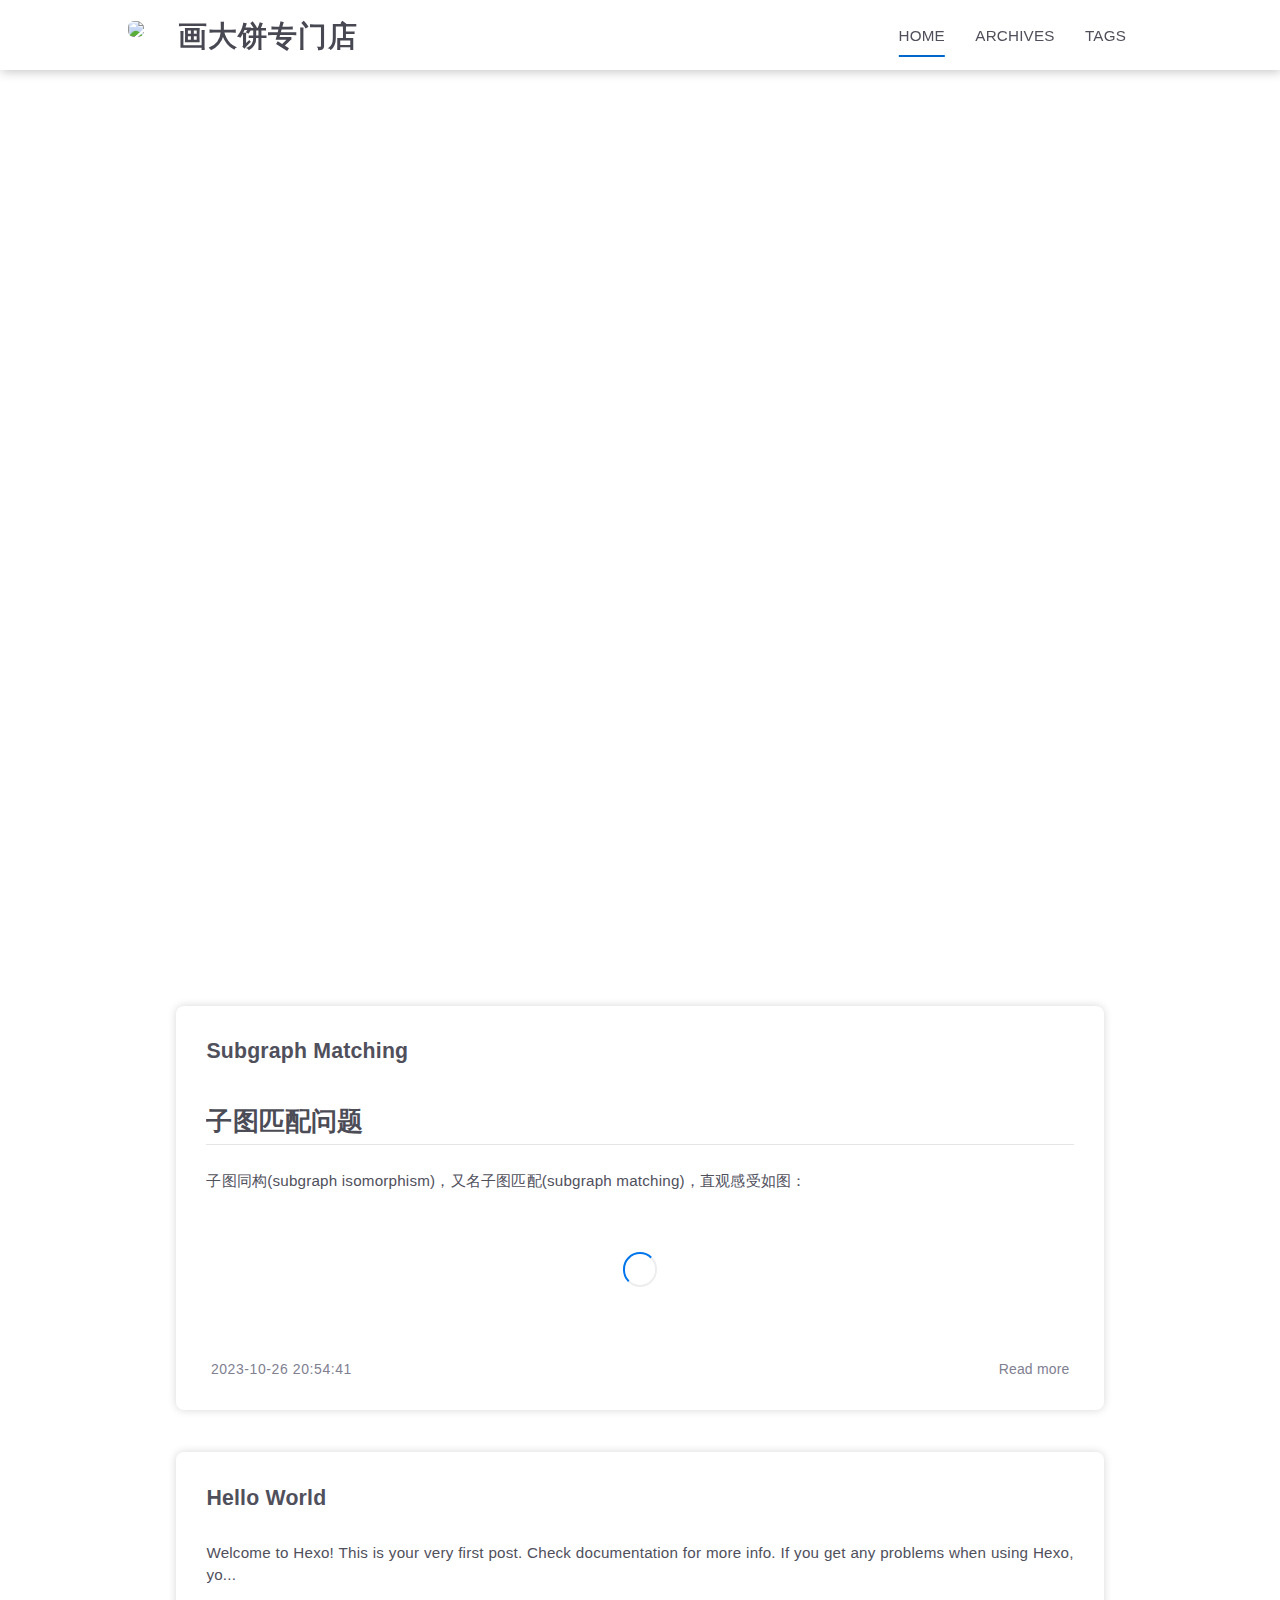
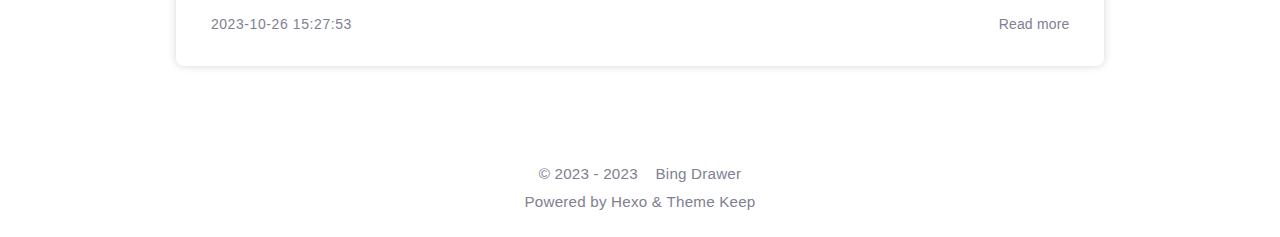
==== index.html @ f464ee5c "Site updated: 2023-10-26 20:54:47" ====
<!DOCTYPE html>
<html lang="en">
<head>
    <meta charset="utf-8">
    <meta name="viewport" content="width=device-width, initial-scale=1, maximum-scale=1">
    <meta name="keywords" content="Hexo Theme Keep">
    <meta name="description" content="Hexo Theme Keep">
    <meta name="author" content="Bing Drawer">
    
    <title>
        
        画大饼专门店
    </title>
    
<link rel="stylesheet" href="/css/style.css">

    
        <link rel="shortcut icon" href="/images/logo.svg">
    
    
<link rel="stylesheet" href="/font/css/fontawesome.min.css">

    
<link rel="stylesheet" href="/font/css/regular.min.css">

    
<link rel="stylesheet" href="/font/css/solid.min.css">

    
<link rel="stylesheet" href="/font/css/brands.min.css">

    
    <script class="keep-theme-configurations">
    const KEEP = window.KEEP || {}
    KEEP.hexo_config = {"hostname":"example.com","root":"/","language":"en","path":"search.json"}
    KEEP.theme_config = {"toc":{"enable":true,"number":true,"expand_all":true,"init_open":false,"layout":"right"},"style":{"primary_color":"#0066cc","logo":"/images/logo.svg","favicon":"/images/logo.svg","avatar":"/images/avatar.svg","first_screen":{"enable":true,"background_img":"/images/bg.svg","description":"小舟从此逝 || 江海寄余生","hitokoto":false},"scroll":{"progress_bar":false,"percent":false}},"local_search":{"enable":true,"preload":true},"code_block":{"tools":{"enable":true,"style":"default"},"highlight_theme":"default"},"pjax":{"enable":true},"lazyload":{"enable":true},"comment":{"enable":false,"use":"valine","valine":{"appid":null,"appkey":null,"server_urls":null,"placeholder":null},"gitalk":{"github_id":null,"github_admins":null,"repository":null,"client_id":null,"client_secret":null,"proxy":null},"twikoo":{"env_id":null,"region":null,"version":"1.6.21"},"waline":{"server_url":null,"reaction":false,"version":2},"giscus":{"repo":null,"repo_id":null,"category":"Announcements","category_id":null,"reactions_enabled":false}},"post":{"author_label":{"enable":true,"auto":true,"custom_label_list":["Trainee","Engineer","Architect"]},"word_count":{"wordcount":true,"min2read":true},"datetime_format":"YYYY-MM-DD HH:mm:ss","copyright_info":true,"share":true,"reward":{"enable":false,"img_link":null,"text":null}},"website_count":{"busuanzi_count":{"enable":true,"site_uv":true,"site_pv":true,"page_pv":true}},"version":"3.8.6"}
    KEEP.language_ago = {"second":"%s seconds ago","minute":"%s minutes ago","hour":"%s hours ago","day":"%s days ago","week":"%s weeks ago","month":"%s months ago","year":"%s years ago"}
    KEEP.language_code_block = {"copy":"Copy code","copied":"Copied","fold":"Fold code block","folded":"Folded"}
    KEEP.language_copy_copyright = {"copy":"Copy copyright info","copied":"Copied","title":"Original article title","author":"Original article author","link":"Original article link"}
  </script>
<meta name="generator" content="Hexo 6.3.0"></head>


<body>
<div class="progress-bar-container">
    

    
        <span class="pjax-progress-bar"></span>
        <i class="pjax-progress-icon fas fa-circle-notch fa-spin"></i>
    
</div>


<main class="page-container border-box">

    <!-- home first screen  -->
    
        
<div class="first-screen-container border-box flex-center fade-in-down-animation">
    <div class="first-screen-content border-box">
        <div class="top-placeholder border-box"></div>

        <div class="middle-placeholder border-box">
            
                <div class="description border-box">
                    
                        
                            
                                <div class="desc-item border-box"><span class="desc">小舟从此逝</span><span class="cursor">｜</span></div>
                            
                        
                            
                                <div class="desc-item border-box"><span class="desc">江海寄余生</span><span class="cursor">｜</span></div>
                            
                        
                    
                </div>
            

            
        </div>

        <div class="bottom-placeholder border-box">
            
        </div>
    </div>
</div>

    

    <!-- page content -->
    <div class="page-main-content border-box is-home">
        <div class="page-main-content-top">
            
<header class="header-wrapper transparent-1">

    <div class="border-box header-content has-first-screen">
        <div class="left border-box">
            
                <a class="logo-image border-box" href="/">
                    <img src="/images/logo.svg">
                </a>
            
            <a class="site-name border-box" href="/">
               画大饼专门店
            </a>
        </div>

        <div class="right border-box">
            <div class="pc">
                <ul class="menu-list">
                    
                        <li class="menu-item">
                            <a class="active"
                               href="/"
                            >
                                HOME
                            </a>
                        </li>
                    
                        <li class="menu-item">
                            <a class=""
                               href="/archives"
                            >
                                ARCHIVES
                            </a>
                        </li>
                    
                        <li class="menu-item">
                            <a class=""
                               href="/tags"
                            >
                                TAGS
                            </a>
                        </li>
                    
                    
                        <li class="menu-item search search-popup-trigger">
                            <i class="fas fa-search"></i>
                        </li>
                    
                </ul>
            </div>
            <div class="mobile">
                
                    <div class="icon-item search search-popup-trigger"><i class="fas fa-search"></i></div>
                
                <div class="icon-item menu-bar">
                    <div class="menu-bar-middle"></div>
                </div>
            </div>
        </div>
    </div>

    <div class="header-drawer">
        <ul class="drawer-menu-list">
            
                <li class="drawer-menu-item flex-center">
                    <a class="active"
                       href="/">HOME</a>
                </li>
            
                <li class="drawer-menu-item flex-center">
                    <a class=""
                       href="/archives">ARCHIVES</a>
                </li>
            
                <li class="drawer-menu-item flex-center">
                    <a class=""
                       href="/tags">TAGS</a>
                </li>
            
        </ul>
    </div>

    <div class="window-mask"></div>

</header>


        </div>

        <div class="page-main-content-middle border-box">

            <div class="main-content border-box">

                

                    <div class="home-content-container fade-in-down-animation">
    <ul class="home-article-list border-box">
        
            <li class="home-article-item">

                

                <div class="home-article-item-bottom border-box">
                    
                    <h3 class="home-article-title border-box">
                        <a href="/2023/10/26/Subgraph-Matching/">
                            Subgraph Matching
                        </a>
                    </h3>

                    <div class="home-article-content keep-markdown-body">
                        
                            <h2 id="子图匹配问题"><a href="#子图匹配问题" class="headerlink" title="子图匹配问题"></a>子图匹配问题</h2><p>子图同构(subgraph isomorphism)，又名子图匹配(subgraph matching)，直观感受如图：</p>
<p><img  
                     lazyload
                     alt="image"
                     data-src="https://cdn.statically.io/gh/Evelynn1014/picx-images-hosting@master/isSubgraph.723f5uez4680.webp"
                      alt="子图匹配的图片"
                ></p>
                        
                    </div>

                    

<div class="article-meta-info-container border-box home">
    <div class="article-meta-info border-box">
        
            <span class="meta-info-item border-box">
                <i class="icon fas fa-history"></i>&nbsp;<span class="home-article-history" data-updated="Thu Oct 26 2023 20:54:41 GMT+0800">2023-10-26 20:54:41</span>
            </span>
        


        

        

        

        
        
        
        
    </div>

    
        <a class="home-read-more" href="/2023/10/26/Subgraph-Matching/">Read more&nbsp;<i class="icon fas fa-angles-right"></i></a>
    
</div>

                </div>
            </li>
        
            <li class="home-article-item">

                

                <div class="home-article-item-bottom border-box">
                    
                    <h3 class="home-article-title border-box">
                        <a href="/2023/10/26/hello-world/">
                            Hello World
                        </a>
                    </h3>

                    <div class="home-article-content keep-markdown-body">
                        
                            Welcome to Hexo! This is your very first post. Check documentation for more info. If you get any problems when using Hexo, yo...
                        
                    </div>

                    

<div class="article-meta-info-container border-box home">
    <div class="article-meta-info border-box">
        
            <span class="meta-info-item border-box">
                <i class="icon fas fa-history"></i>&nbsp;<span class="home-article-history" data-updated="Thu Oct 26 2023 15:27:53 GMT+0800">2023-10-26 15:27:53</span>
            </span>
        


        

        

        

        
        
        
        
    </div>

    
        <a class="home-read-more" href="/2023/10/26/hello-world/">Read more&nbsp;<i class="icon fas fa-angles-right"></i></a>
    
</div>

                </div>
            </li>
        
    </ul>
    



</div>


                
            </div>

        </div>

        <div class="page-main-content-bottom border-box">
            
<footer class="footer border-box">
    <div class="border-box website-info-box default">
        
            <div class="copyright-info info-item default">
                &copy;&nbsp;<span>2023</span>&nbsp;-&nbsp;2023
                
                    &nbsp;<i class="fas fa-heart icon-animate"></i>&nbsp;&nbsp;<a href="/">Bing Drawer</a>
                
            </div>

            <div class="theme-info info-item default">
                Powered by&nbsp;<a target="_blank" href="https://hexo.io">Hexo</a>&nbsp;&&nbsp;Theme&nbsp;<a class="keep-version" target="_blank" href="https://github.com/XPoet/hexo-theme-keep">Keep</a>
            </div>

            

            
        

        <div class="count-item info-item default">
            

            
                <span class="count-box border-box uv">
                    <span class="item-type border-box">Unique Visitor</span>
                    <span class="item-value border-box uv" id="busuanzi_value_site_uv"></span>
                </span>
            

            
                <span class="count-box border-box pv">
                    <span class="item-type border-box">Page View</span>
                    <span class="item-value border-box pv" id="busuanzi_value_site_pv"></span>
                </span>
            
        </div>
    </div>
</footer>

        </div>
    </div>

    <!-- post tools -->
    

    <!-- side tools -->
    <div class="side-tools">
        <div class="side-tools-container border-box side-tools-show-handle">
    <ul class="side-tools-list side-tools-show-handle border-box">
        <li class="tools-item tool-font-adjust-plus flex-center">
            <i class="fas fa-search-plus"></i>
        </li>

        <li class="tools-item tool-font-adjust-minus flex-center">
            <i class="fas fa-search-minus"></i>
        </li>

        <li class="tools-item tool-dark-light-toggle flex-center">
            <i class="fas fa-moon"></i>
        </li>

        <!-- rss -->
        

        <li class="tools-item tool-scroll-to-bottom flex-center">
            <i class="fas fa-arrow-down"></i>
        </li>
    </ul>

    <ul class="exposed-tools-list border-box">
        

        

        <li class="tools-item tool-toggle-show flex-center">
            <i class="fas fa-cog fa-spin"></i>
        </li>

        <li class="tools-item tool-scroll-to-top flex-center show-arrow">
            <i class="arrow fas fa-arrow-up"></i>
            <span class="percent"></span>
        </li>
    </ul>
</div>

    </div>

    <!-- image mask -->
    <div class="zoom-in-image-mask">
    <img class="zoom-in-image">
</div>


    <!-- local search -->
    
        <div class="search-pop-overlay">
    <div class="popup search-popup">
        <div class="search-header">
          <span class="search-input-field-pre">
            <i class="fas fa-keyboard"></i>
          </span>
            <div class="search-input-container">
                <input autocomplete="off"
                       autocorrect="off"
                       autocapitalize="off"
                       placeholder="Search..."
                       spellcheck="false"
                       type="search"
                       class="search-input"
                >
            </div>
            <span class="close-popup-btn">
                <i class="fas fa-times"></i>
            </span>
        </div>
        <div id="search-result">
            <div id="no-result">
                <i class="fas fa-spinner fa-pulse fa-5x fa-fw"></i>
            </div>
        </div>
    </div>
</div>

    

    <!-- tablet toc -->
    
</main>




<!-- common -->

<script src="/js/utils.js"></script>

<script src="/js/header-shrink.js"></script>

<script src="/js/back2top.js"></script>

<script src="/js/dark-light-toggle.js"></script>

<script src="/js/main.js"></script>

<script src="/js/libs/anime.min.js"></script>


<!-- local-search -->

    
<script src="/js/local-search.js"></script>



<!-- code-block -->

    
<script src="/js/code-block.js"></script>



<!-- lazyload -->

    
<script src="/js/lazyload.js"></script>



<div class="pjax">
    

    <!-- category-page -->
    

    <!-- links-page -->
    
</div>

<!-- mermaid -->


<!-- pjax -->

    
<script src="/js/libs/pjax.min.js"></script>

<script>
    window.addEventListener('DOMContentLoaded', () => {
        window.pjax = new Pjax({
            selectors: [
                'head title',
                '.page-container',
                '.pjax'
            ],
            history: true,
            debug: false,
            cacheBust: false,
            timeout: 0,
            analytics: false,
            currentUrlFullReload: false,
            scrollRestoration: false,
        });

        document.addEventListener('pjax:send', () => {
            KEEP.utils.pjaxProgressBarStart()
        });

        document.addEventListener('pjax:complete', () => {
            KEEP.utils.pjaxProgressBarEnd()
            window.pjax.executeScripts(document.querySelectorAll('script[data-pjax], .pjax script'))
            KEEP.initExecute()
        });
    });
</script>




</body>
</html>
---- css/style.css ----
:root {
  --base-font-size: 15.2px;
  --base-line-height: 22px;
  --base-font-weight: 400;
  --base-font-family: Optima-Regular, Optima, PingFang SC, Microsoft YaHei, sans-serif;
  --page-content-width: 80%;
  --page-content-width-tablet: 88%;
  --page-content-width-mobile: 90%;
  --page-content-max-width: 928px;
  --page-content-max-width-2: calc(var(--page-content-max-width) * 1.2);
  --components-spacing: 36px;
  --box-border-radius: 8px;
  --header-height: 70px;
  --header-shrink-height: calc(var(--header-height) * 0.72);
  --header-backdrop-filter-blur: 4px;
  --header-scroll-progress-bar-height: 2PX;
  --first-screen-font-size: 2rem;
  --first-screen-icon-size: 1.8rem;
  --first-screen-font-color-light: #50505c;
  --first-screen-font-color-dark: #adbac5;
  --home-post-hover-scale: 1;
  --post-author-avatar: block;
  --post-create-datetime: flex;
  --post-update-datetime: flex;
  --post-img-align: 0 auto 0 0;
}
.fade-in-down-animation {
  animation-name: fade-in-down;
  animation-duration: 1s;
  animation-fill-mode: both;
}
.title-hover-animation {
  position: relative;
  display: inline-block;
  color: var(--text-color-2);
  line-height: 1.3;
  vertical-align: top;
  border-bottom: none;
}
.title-hover-animation::before {
  position: absolute;
  bottom: -4px;
  left: 0;
  width: 100%;
  height: 2px;
  background-color: var(--text-color-2);
  transform: scaleX(0);
  visibility: hidden;
  content: "";
  transition-delay: 0s, 0s, 0s, 0s, 0s, 0s;
  transition-timing-function: ease, ease, ease, ease, ease-in-out, ease-in-out;
  transition-duration: 0.2s, 0.2s, 0.2s, 0.2s, 0.2s, 0.2s;
  transition-property: color, background, box-shadow, border-color, visibility, transform;
}
.title-hover-animation:hover::before {
  transform: scaleX(1);
  visibility: visible;
}
@-moz-keyframes fade-in-down {
  0% {
    transform: translateY(-50px);
    opacity: 0;
  }
  100% {
    transform: translateY(0);
    opacity: 1;
  }
}
@-webkit-keyframes fade-in-down {
  0% {
    transform: translateY(-50px);
    opacity: 0;
  }
  100% {
    transform: translateY(0);
    opacity: 1;
  }
}
@-o-keyframes fade-in-down {
  0% {
    transform: translateY(-50px);
    opacity: 0;
  }
  100% {
    transform: translateY(0);
    opacity: 1;
  }
}
@keyframes fade-in-down {
  0% {
    transform: translateY(-50px);
    opacity: 0;
  }
  100% {
    transform: translateY(0);
    opacity: 1;
  }
}
@-moz-keyframes heartbeat-animate {
  0%, 100% {
    transform: scale(1);
  }
  10%, 30% {
    transform: scale(0.88);
  }
  20%, 40%, 60%, 80% {
    transform: scale(1.08);
  }
  50%, 70% {
    transform: scale(1.08);
  }
}
@-webkit-keyframes heartbeat-animate {
  0%, 100% {
    transform: scale(1);
  }
  10%, 30% {
    transform: scale(0.88);
  }
  20%, 40%, 60%, 80% {
    transform: scale(1.08);
  }
  50%, 70% {
    transform: scale(1.08);
  }
}
@-o-keyframes heartbeat-animate {
  0%, 100% {
    transform: scale(1);
  }
  10%, 30% {
    transform: scale(0.88);
  }
  20%, 40%, 60%, 80% {
    transform: scale(1.08);
  }
  50%, 70% {
    transform: scale(1.08);
  }
}
@keyframes heartbeat-animate {
  0%, 100% {
    transform: scale(1);
  }
  10%, 30% {
    transform: scale(0.88);
  }
  20%, 40%, 60%, 80% {
    transform: scale(1.08);
  }
  50%, 70% {
    transform: scale(1.08);
  }
}
@-moz-keyframes img-loading-animation {
  to {
    transform: rotate(1turn);
  }
}
@-webkit-keyframes img-loading-animation {
  to {
    transform: rotate(1turn);
  }
}
@-o-keyframes img-loading-animation {
  to {
    transform: rotate(1turn);
  }
}
@keyframes img-loading-animation {
  to {
    transform: rotate(1turn);
  }
}
@-moz-keyframes blink-caret {
  from, to {
    opacity: 0;
  }
  50% {
    opacity: 1;
  }
}
@-webkit-keyframes blink-caret {
  from, to {
    opacity: 0;
  }
  50% {
    opacity: 1;
  }
}
@-o-keyframes blink-caret {
  from, to {
    opacity: 0;
  }
  50% {
    opacity: 1;
  }
}
@keyframes blink-caret {
  from, to {
    opacity: 0;
  }
  50% {
    opacity: 1;
  }
}
:root {
  --primary-color: #06c;
  --primary-color-light-1: #0075eb;
  --primary-color-light-2: #0a85ff;
  --primary-color-dark-1: #005cb8;
  --primary-color-dark-2: #0052a3;
  --background-color-1: #fff;
  --background-color-1-transparent: rgba(255,255,255,0.6);
  --background-color-2: #f7f7f7;
  --background-color-3: #f0f0f0;
  --content-background-color: #fff;
  --text-color-1: #484853;
  --text-color-2: #4c4c57;
  --text-color-3: #50505c;
  --text-color-4: #808091;
  --text-color-5: #b7b7c0;
  --text-color-6: #ededef;
  --toc-text-color: #6f6f80;
  --badge-color: #f0f0f0;
  --badge-background-color: #9393a1;
  --border-color: #b3b3b3;
  --selection-color: #0075eb;
  --shadow-color: rgba(0,0,0,0.16);
  --shadow-hover-color: rgba(0,0,0,0.22);
  --scrollbar-color: #60606e;
  --scrollbar-background-color: #e6e6e6;
  --toc-scrollbar-color: rgba(80,80,92,0.1);
  --copyright-icon-bg-color: rgba(80,80,92,0.12);
  --avatar-background-color: #005cb8;
  --header-transparent-background-1: rgba(255,255,255,0.28);
  --header-transparent-background-2: rgba(255,255,255,0.4);
  --pjax-progress-bar-color: linear-gradient(45deg, #f10006, #ef5b00, #e59c01, #19ca05, #00cab5, #0264c8, #c303c3);
  --post-h-bottom-border-color: rgba(80,80,92,0.15);
  --article-aging-tips-color: $article-aging-tips-color;
  --article-aging-tips-background-color: $article-aging-tips-background-color;
  --article-aging-tips-border-color: $article-aging-tips-border-color;
  --keep-info-color: rgba(117,117,122,0.8);
  --keep-info-background-color: rgba(117,117,122,0.1);
  --keep-info-border-color: rgba(117,117,122,0.6);
  --keep-primary-color: #0458ab;
  --keep-primary-background-color: rgba(4,88,171,0.1);
  --keep-primary-border-color: rgba(4,88,171,0.6);
  --keep-warning-color: #b78d0f;
  --keep-warning-background-color: rgba(183,141,15,0.1);
  --keep-warning-border-color: rgba(183,141,15,0.6);
  --keep-success-color: #10b981;
  --keep-success-background-color: rgba(16,185,129,0.1);
  --keep-success-border-color: rgba(16,185,129,0.6);
  --keep-danger-color: #f43f5e;
  --keep-danger-background-color: rgba(244,63,94,0.1);
  --keep-danger-border-color: rgba(244,63,94,0.6);
}
@media (prefers-color-scheme: light) {
  :root {
    --primary-color: #06c;
    --primary-color-light-1: #0075eb;
    --primary-color-light-2: #0a85ff;
    --primary-color-dark-1: #005cb8;
    --primary-color-dark-2: #0052a3;
    --background-color-1: #fff;
    --background-color-1-transparent: rgba(255,255,255,0.6);
    --background-color-2: #f7f7f7;
    --background-color-3: #f0f0f0;
    --content-background-color: #fff;
    --text-color-1: #484853;
    --text-color-2: #4c4c57;
    --text-color-3: #50505c;
    --text-color-4: #808091;
    --text-color-5: #b7b7c0;
    --text-color-6: #ededef;
    --toc-text-color: #6f6f80;
    --badge-color: #f0f0f0;
    --badge-background-color: #9393a1;
    --border-color: #b3b3b3;
    --selection-color: #0075eb;
    --shadow-color: rgba(0,0,0,0.16);
    --shadow-hover-color: rgba(0,0,0,0.22);
    --scrollbar-color: #60606e;
    --scrollbar-background-color: #e6e6e6;
    --toc-scrollbar-color: rgba(80,80,92,0.1);
    --copyright-icon-bg-color: rgba(80,80,92,0.12);
    --avatar-background-color: #005cb8;
    --header-transparent-background-1: rgba(255,255,255,0.28);
    --header-transparent-background-2: rgba(255,255,255,0.4);
    --pjax-progress-bar-color: linear-gradient(45deg, #f10006, #ef5b00, #e59c01, #19ca05, #00cab5, #0264c8, #c303c3);
    --post-h-bottom-border-color: rgba(80,80,92,0.15);
    --article-aging-tips-color: $article-aging-tips-color;
    --article-aging-tips-background-color: $article-aging-tips-background-color;
    --article-aging-tips-border-color: $article-aging-tips-border-color;
    --keep-info-color: rgba(117,117,122,0.8);
    --keep-info-background-color: rgba(117,117,122,0.1);
    --keep-info-border-color: rgba(117,117,122,0.6);
    --keep-primary-color: #0458ab;
    --keep-primary-background-color: rgba(4,88,171,0.1);
    --keep-primary-border-color: rgba(4,88,171,0.6);
    --keep-warning-color: #b78d0f;
    --keep-warning-background-color: rgba(183,141,15,0.1);
    --keep-warning-border-color: rgba(183,141,15,0.6);
    --keep-success-color: #10b981;
    --keep-success-background-color: rgba(16,185,129,0.1);
    --keep-success-border-color: rgba(16,185,129,0.6);
    --keep-danger-color: #f43f5e;
    --keep-danger-background-color: rgba(244,63,94,0.1);
    --keep-danger-border-color: rgba(244,63,94,0.6);
  }
}
@media (prefers-color-scheme: dark) {
  :root {
    --primary-color: #06c;
    --primary-color-light-1: #0075eb;
    --primary-color-light-2: #0a85ff;
    --primary-color-dark-1: #005cb8;
    --primary-color-dark-2: #0052a3;
    --background-color-1: #22272e;
    --background-color-1-transparent: rgba(34,39,46,0.6);
    --background-color-2: #292f38;
    --background-color-3: #313842;
    --content-background-color: #21262d;
    --text-color-1: #b7c2cc;
    --text-color-2: #b2bec8;
    --text-color-3: #adbac5;
    --text-color-4: #6c8397;
    --text-color-5: #4d5e6c;
    --text-color-6: #2e3841;
    --toc-text-color: #8296a6;
    --badge-color: #343c47;
    --badge-background-color: #ced6dc;
    --border-color: #596678;
    --selection-color: #005ebc;
    --shadow-color: rgba(120,120,120,0.18);
    --shadow-hover-color: rgba(120,120,120,0.24);
    --scrollbar-color: #1f2329;
    --scrollbar-background-color: #47515f;
    --toc-scrollbar-color: rgba(173,186,197,0.1);
    --copyright-icon-bg-color: rgba(173,186,197,0.12);
    --avatar-background-color: #004a93;
    --header-transparent-background-1: rgba(34,39,46,0.28);
    --header-transparent-background-2: rgba(34,39,46,0.4);
    --pjax-progress-bar-color: linear-gradient(45deg, #ea404a, #ea722f, #e9a71f, #67e559, #18ecec, #1b85f1, #ee1dee);
    --post-h-bottom-border-color: rgba(173,186,197,0.15);
    --article-aging-tips-color: $dark-article-aging-tips-color;
    --article-aging-tips-background-color: $dark-article-aging-tips-background-color;
    --article-aging-tips-border-color: $dark-article-aging-tips-border-color;
    --keep-info-color: #9999a2;
    --keep-info-background-color: rgba(153,153,162,0.1);
    --keep-info-border-color: rgba(153,153,162,0.5);
    --keep-primary-color: #268bef;
    --keep-primary-background-color: rgba(38,139,239,0.1);
    --keep-primary-border-color: rgba(38,139,239,0.6);
    --keep-warning-color: #ecc34d;
    --keep-warning-background-color: rgba(236,195,77,0.1);
    --keep-warning-border-color: rgba(236,195,77,0.6);
    --keep-success-color: #10b981;
    --keep-success-background-color: rgba(16,185,129,0.1);
    --keep-success-border-color: rgba(16,185,129,0.6);
    --keep-danger-color: #f43f5e;
    --keep-danger-background-color: rgba(244,63,94,0.1);
    --keep-danger-border-color: rgba(244,63,94,0.6);
  }
}
.light-mode {
  --primary-color: #06c;
  --primary-color-light-1: #0075eb;
  --primary-color-light-2: #0a85ff;
  --primary-color-dark-1: #005cb8;
  --primary-color-dark-2: #0052a3;
  --background-color-1: #fff;
  --background-color-1-transparent: rgba(255,255,255,0.6);
  --background-color-2: #f7f7f7;
  --background-color-3: #f0f0f0;
  --content-background-color: #fff;
  --text-color-1: #484853;
  --text-color-2: #4c4c57;
  --text-color-3: #50505c;
  --text-color-4: #808091;
  --text-color-5: #b7b7c0;
  --text-color-6: #ededef;
  --toc-text-color: #6f6f80;
  --badge-color: #f0f0f0;
  --badge-background-color: #9393a1;
  --border-color: #b3b3b3;
  --selection-color: #0075eb;
  --shadow-color: rgba(0,0,0,0.16);
  --shadow-hover-color: rgba(0,0,0,0.22);
  --scrollbar-color: #60606e;
  --scrollbar-background-color: #e6e6e6;
  --toc-scrollbar-color: rgba(80,80,92,0.1);
  --copyright-icon-bg-color: rgba(80,80,92,0.12);
  --avatar-background-color: #005cb8;
  --header-transparent-background-1: rgba(255,255,255,0.28);
  --header-transparent-background-2: rgba(255,255,255,0.4);
  --pjax-progress-bar-color: linear-gradient(45deg, #f10006, #ef5b00, #e59c01, #19ca05, #00cab5, #0264c8, #c303c3);
  --post-h-bottom-border-color: rgba(80,80,92,0.15);
  --article-aging-tips-color: $article-aging-tips-color;
  --article-aging-tips-background-color: $article-aging-tips-background-color;
  --article-aging-tips-border-color: $article-aging-tips-border-color;
  --keep-info-color: rgba(117,117,122,0.8);
  --keep-info-background-color: rgba(117,117,122,0.1);
  --keep-info-border-color: rgba(117,117,122,0.6);
  --keep-primary-color: #0458ab;
  --keep-primary-background-color: rgba(4,88,171,0.1);
  --keep-primary-border-color: rgba(4,88,171,0.6);
  --keep-warning-color: #b78d0f;
  --keep-warning-background-color: rgba(183,141,15,0.1);
  --keep-warning-border-color: rgba(183,141,15,0.6);
  --keep-success-color: #10b981;
  --keep-success-background-color: rgba(16,185,129,0.1);
  --keep-success-border-color: rgba(16,185,129,0.6);
  --keep-danger-color: #f43f5e;
  --keep-danger-background-color: rgba(244,63,94,0.1);
  --keep-danger-border-color: rgba(244,63,94,0.6);
}
.dark-mode {
  --primary-color: #06c;
  --primary-color-light-1: #0075eb;
  --primary-color-light-2: #0a85ff;
  --primary-color-dark-1: #005cb8;
  --primary-color-dark-2: #0052a3;
  --background-color-1: #22272e;
  --background-color-1-transparent: rgba(34,39,46,0.6);
  --background-color-2: #292f38;
  --background-color-3: #313842;
  --content-background-color: #21262d;
  --text-color-1: #b7c2cc;
  --text-color-2: #b2bec8;
  --text-color-3: #adbac5;
  --text-color-4: #6c8397;
  --text-color-5: #4d5e6c;
  --text-color-6: #2e3841;
  --toc-text-color: #8296a6;
  --badge-color: #343c47;
  --badge-background-color: #ced6dc;
  --border-color: #596678;
  --selection-color: #005ebc;
  --shadow-color: rgba(120,120,120,0.18);
  --shadow-hover-color: rgba(120,120,120,0.24);
  --scrollbar-color: #1f2329;
  --scrollbar-background-color: #47515f;
  --toc-scrollbar-color: rgba(173,186,197,0.1);
  --copyright-icon-bg-color: rgba(173,186,197,0.12);
  --avatar-background-color: #004a93;
  --header-transparent-background-1: rgba(34,39,46,0.28);
  --header-transparent-background-2: rgba(34,39,46,0.4);
  --pjax-progress-bar-color: linear-gradient(45deg, #ea404a, #ea722f, #e9a71f, #67e559, #18ecec, #1b85f1, #ee1dee);
  --post-h-bottom-border-color: rgba(173,186,197,0.15);
  --article-aging-tips-color: $dark-article-aging-tips-color;
  --article-aging-tips-background-color: $dark-article-aging-tips-background-color;
  --article-aging-tips-border-color: $dark-article-aging-tips-border-color;
  --keep-info-color: #9999a2;
  --keep-info-background-color: rgba(153,153,162,0.1);
  --keep-info-border-color: rgba(153,153,162,0.5);
  --keep-primary-color: #268bef;
  --keep-primary-background-color: rgba(38,139,239,0.1);
  --keep-primary-border-color: rgba(38,139,239,0.6);
  --keep-warning-color: #ecc34d;
  --keep-warning-background-color: rgba(236,195,77,0.1);
  --keep-warning-border-color: rgba(236,195,77,0.6);
  --keep-success-color: #10b981;
  --keep-success-background-color: rgba(16,185,129,0.1);
  --keep-success-border-color: rgba(16,185,129,0.6);
  --keep-danger-color: #f43f5e;
  --keep-danger-background-color: rgba(244,63,94,0.1);
  --keep-danger-border-color: rgba(244,63,94,0.6);
}
* {
  transition-delay: 0s, 0s, 0s, 0s;
  transition-timing-function: ease, ease, ease, ease;
  transition-duration: 0.2s, 0.2s, 0.2s, 0.2s;
  transition-property: color, background, box-shadow, border-color;
}
*::-webkit-scrollbar {
  width: 0.4rem;
  height: 0.4rem;
  transition: all 0.2s ease;
}
*::-webkit-scrollbar-thumb {
  background: var(--scrollbar-color);
  border-radius: 0.1rem;
}
*::-webkit-scrollbar-track {
  background: var(--scrollbar-background-color);
}
html,
body {
  position: relative;
  width: 100%;
  height: 100%;
  margin: 0;
  padding: 0;
  color: var(--text-color-3);
  font-weight: var(--base-font-weight);
  font-size: var(--base-font-size);
  font-family: var(--base-font-family);
  line-height: var(--base-line-height);
  letter-spacing: 0.2px;
  background: var(--background-color-1);
}
html::-webkit-scrollbar,
body::-webkit-scrollbar {
  width: 0.6rem;
  height: 0.6rem;
}
@media (max-width: 800px) {
  html::-webkit-scrollbar,
  body::-webkit-scrollbar {
    width: 0.5rem;
    height: 0.5rem;
  }
}
@media (max-width: 500px) {
  html::-webkit-scrollbar,
  body::-webkit-scrollbar {
    width: 0.4rem;
    height: 0.4rem;
  }
}
@media (max-width: 800px) {
  html,
  body {
    font-size: calc(var(--base-font-size) * 0.95) !important;
    line-height: calc(var(--base-line-height) * 0.95) !important;
  }
}
@media (max-width: 500px) {
  html,
  body {
    font-size: calc(var(--base-font-size) * 0.9) !important;
    line-height: calc(var(--base-line-height) * 0.9) !important;
  }
}
::selection {
  color: #fff;
  background: var(--selection-color);
}
ul,
ol,
li {
  margin: 0;
  padding: 0;
  list-style: none;
}
a {
  color: var(--text-color-3);
  text-decoration: none;
}
a i,
a span {
  color: var(--text-color-3);
}
a:hover,
a:active {
  color: var(--primary-color);
  text-decoration: none !important;
}
a:hover i,
a:active i,
a:hover span,
a:active span {
  color: var(--primary-color);
}
.dark-mode img {
  filter: brightness(0.9);
}
.dark-mode img:hover {
  filter: brightness(1);
}
img[lazyload] {
  position: relative;
  box-sizing: border-box;
  width: 8rem;
  height: 8rem;
  box-shadow: none !important;
  cursor: not-allowed;
  pointer-events: none;
}
img[lazyload]::before {
  position: absolute;
  top: 0;
  left: 0;
  display: block;
  width: 100%;
  height: 100%;
  background: var(--background-color-1);
  content: '';
  transition-delay: 0s, 0s, 0s, 0s, 0s;
  transition-timing-function: ease, ease, ease, ease, ease;
  transition-duration: 0.2s, 0.2s, 0.2s, 0.2s, 0.2s;
  transition-property: color, background, box-shadow, border-color, background;
}
img[lazyload]::after {
  position: absolute;
  top: 0;
  right: 0;
  bottom: 0;
  left: 0;
  display: block;
  width: 2rem;
  height: 2rem;
  margin: auto;
  border: 2px solid var(--text-color-6);
  border-top-color: var(--selection-color);
  border-left-color: var(--selection-color);
  border-radius: 50%;
  animation: img-loading-animation 750ms infinite linear;
  content: '';
  transition-delay: 0s, 0s, 0s, 0s, 0s;
  transition-timing-function: ease, ease, ease, ease, ease;
  transition-duration: 0.2s, 0.2s, 0.2s, 0.2s, 0.2s;
  transition-property: color, background, box-shadow, border-color, border;
}
.flex-center {
  display: flex;
  align-items: center;
  justify-content: center;
}
.border-box {
  position: relative;
  box-sizing: border-box;
}
.text-ellipsis {
  overflow: hidden;
  white-space: nowrap;
  text-overflow: ellipsis;
}
.clear::after {
  display: block;
  clear: both;
  height: 0;
  overflow: hidden;
  visibility: hidden;
  content: '';
}
.tooltip {
  position: relative;
  box-sizing: border-box;
}
.tooltip:hover .tooltip-content {
  display: inline-block;
}
.tooltip.show-img .tooltip-content {
  display: none !important;
}
.tooltip .tooltip-content {
  position: absolute;
  top: -0.4rem;
  left: 50%;
  z-index: 1010;
  display: none;
  box-sizing: border-box;
  padding: 0.2rem 0.6rem;
  color: var(--text-color-6);
  font-size: 0.8rem;
  letter-spacing: 0.8px;
  white-space: nowrap;
  background: var(--text-color-1);
  border-radius: 0.3rem;
  transform: translateX(-50%) translateY(-100%);
  transition-delay: 0s, 0s, 0s, 0s, 0s;
  transition-timing-function: ease, ease, ease, ease, ease;
  transition-duration: 0.2s, 0.2s, 0.2s, 0.2s, 0.2s;
  transition-property: color, background, box-shadow, border-color, display;
  -moz-user-select: none;
  -ms-user-select: none;
  -webkit-user-select: none;
  user-select: none;
}
.tooltip-img {
  position: relative;
  box-sizing: border-box;
}
.tooltip-img.show-img .tooltip-img-box {
  display: flex;
}
.tooltip-img .tooltip-img-box {
  position: absolute;
  top: -0.4rem;
  left: 50%;
  z-index: 1011;
  display: none;
  align-items: center;
  justify-content: center;
  box-sizing: border-box;
  min-height: 6rem;
  overflow: hidden;
  background: var(--background-color-3);
  border: 0.2rem solid var(--text-color-4);
  border-radius: 0.3rem;
  transform: translateX(-50%) translateY(-100%);
  transition-delay: 0s, 0s, 0s, 0s, 0s;
  transition-timing-function: ease, ease, ease, ease, ease;
  transition-duration: 0.2s, 0.2s, 0.2s, 0.2s, 0.2s;
  transition-property: color, background, box-shadow, border-color, display;
  -moz-user-select: none;
  -ms-user-select: none;
  -webkit-user-select: none;
  user-select: none;
}
.tooltip-img .tooltip-img-box.has-tip {
  flex-direction: column;
  justify-content: space-between;
}
.tooltip-img .tooltip-img-box img {
  display: block;
  max-height: 10rem;
}
.tooltip-img .tooltip-img-box .tip {
  position: relative;
  box-sizing: border-box;
  width: 100%;
  padding: 0.3rem 0;
  color: #555;
  font-size: 0.9rem;
  text-align: center;
}
.keep-markdown-body {
  font-size: 1rem;
}
.keep-markdown-body blockquote {
  position: relative;
  display: flex;
  flex-direction: column;
  justify-content: flex-start;
  box-sizing: border-box;
  margin: 1.4rem 0;
  color: var(--text-color-3);
  background: var(--background-color-2);
  border-left: 0.4rem solid var(--text-color-4);
  border-top-left-radius: 0.2rem;
  border-bottom-left-radius: 0.2rem;
}
.keep-markdown-body blockquote p,
.keep-markdown-body blockquote ul,
.keep-markdown-body blockquote ol,
.keep-markdown-body blockquote footer {
  position: relative;
  box-sizing: border-box;
  padding: 0.4rem 0.4rem 0.4rem 0.8rem !important;
}
.keep-markdown-body blockquote footer {
  margin-bottom: 0.6rem;
  font-style: italic;
}
.keep-markdown-body blockquote cite {
  position: relative;
  box-sizing: border-box;
  margin-left: 1rem;
  color: var(--text-color-4);
}
.keep-markdown-body blockquote cite::before {
  content: '— ';
}
.keep-markdown-body p {
  margin: 0.6rem 0;
  color: var(--text-color-3);
  line-height: 2;
}
.keep-markdown-body a {
  position: relative;
  box-sizing: border-box;
  padding-bottom: 0.2rem;
  text-decoration: none;
  overflow-wrap: break-word;
  border-bottom: 0.1rem solid var(--text-color-4);
  outline: 0;
  cursor: pointer;
}
.keep-markdown-body a .fas,
.keep-markdown-body a .far,
.keep-markdown-body a .fab {
  position: relative;
  margin: 0 0.2rem 0 0.4rem;
  color: var(--text-color-4);
  font-size: 0.88rem;
}
.keep-markdown-body a:hover {
  text-decoration: underline;
}
.keep-markdown-body a:hover::after {
  background: var(--primary-color);
}
.keep-markdown-body strong {
  color: var(--text-color-3);
}
.keep-markdown-body em {
  color: var(--text-color-3);
}
.keep-markdown-body ul li,
.keep-markdown-body ol li {
  margin-left: 1rem;
  line-height: 2rem;
}
.keep-markdown-body ul li {
  list-style: disc;
}
.keep-markdown-body ul li ul li {
  list-style: circle;
}
.keep-markdown-body ul li ul li ul li {
  list-style: square;
}
.keep-markdown-body ol li {
  list-style: decimal;
}
.keep-markdown-body ol li ol li {
  list-style: upper-alpha;
}
.keep-markdown-body ol li ol li ol li {
  list-style: upper-roman;
}
.keep-markdown-body li {
  color: var(--text-color-3);
}
.keep-markdown-body h1,
.keep-markdown-body h2,
.keep-markdown-body h3,
.keep-markdown-body h4,
.keep-markdown-body h5,
.keep-markdown-body h6 {
  position: relative;
  box-sizing: border-box;
  padding-top: 0.4rem;
  padding-bottom: 0.2rem;
  overflow: hidden;
  color: var(--text-color-2);
  line-height: 1.5;
  white-space: nowrap;
  text-overflow: ellipsis;
  border-bottom: 1px solid var(--post-h-bottom-border-color);
}
@media (max-width: 800px) {
  .keep-markdown-body h1,
  .keep-markdown-body h2,
  .keep-markdown-body h3,
  .keep-markdown-body h4,
  .keep-markdown-body h5,
  .keep-markdown-body h6 {
    line-height: 1.25;
  }
}
.keep-markdown-body h1:hover a.headerlink,
.keep-markdown-body h2:hover a.headerlink,
.keep-markdown-body h3:hover a.headerlink,
.keep-markdown-body h4:hover a.headerlink,
.keep-markdown-body h5:hover a.headerlink,
.keep-markdown-body h6:hover a.headerlink {
  visibility: visible;
}
.keep-markdown-body h1 a.headerlink,
.keep-markdown-body h2 a.headerlink,
.keep-markdown-body h3 a.headerlink,
.keep-markdown-body h4 a.headerlink,
.keep-markdown-body h5 a.headerlink,
.keep-markdown-body h6 a.headerlink {
  position: relative;
  float: right;
  box-sizing: border-box;
  margin-left: 0.32rem;
  padding-top: 0.25rem;
  color: var(--text-color-4);
  font-size: 1.2rem;
  text-decoration: none;
  border: none;
  visibility: hidden;
}
.keep-markdown-body h1 a.headerlink:hover,
.keep-markdown-body h2 a.headerlink:hover,
.keep-markdown-body h3 a.headerlink:hover,
.keep-markdown-body h4 a.headerlink:hover,
.keep-markdown-body h5 a.headerlink:hover,
.keep-markdown-body h6 a.headerlink:hover {
  color: var(--text-color-3);
}
.keep-markdown-body h1 a.headerlink::before,
.keep-markdown-body h2 a.headerlink::before,
.keep-markdown-body h3 a.headerlink::before,
.keep-markdown-body h4 a.headerlink::before,
.keep-markdown-body h5 a.headerlink::before,
.keep-markdown-body h6 a.headerlink::before {
  font-weight: 600;
  font-family: 'Font Awesome 6 Free';
  content: '\f0c1';
}
.keep-markdown-body h1 {
  font-weight: 600;
  font-size: 1.8rem;
}
@media (max-width: 800px) {
  .keep-markdown-body h1 {
    font-size: 1.7rem;
  }
}
.keep-markdown-body h2 {
  font-weight: 600;
  font-size: 1.7rem;
}
@media (max-width: 800px) {
  .keep-markdown-body h2 {
    font-size: 1.6rem;
  }
}
.keep-markdown-body h3 {
  font-weight: 550;
  font-size: 1.6rem;
}
@media (max-width: 800px) {
  .keep-markdown-body h3 {
    font-size: 1.5rem;
  }
}
.keep-markdown-body h4 {
  font-weight: 550;
  font-size: 1.5rem;
}
@media (max-width: 800px) {
  .keep-markdown-body h4 {
    font-size: 1.4rem;
  }
}
.keep-markdown-body h5 {
  font-weight: 500;
  font-size: 1.28rem;
}
@media (max-width: 800px) {
  .keep-markdown-body h5 {
    font-size: 1.18rem;
  }
}
.keep-markdown-body h6 {
  font-weight: 500;
  font-size: 1.2rem;
  line-height: 1.2;
}
@media (max-width: 800px) {
  .keep-markdown-body h6 {
    font-size: 1.1rem;
    line-height: 1.1;
  }
}
.keep-markdown-body img {
  position: relative;
  display: block;
  box-sizing: border-box;
  max-width: 100%;
  margin: var(--post-img-align);
  margin-bottom: 2rem;
  box-shadow: 0 0 0.2rem var(--shadow-color);
  cursor: zoom-in;
  opacity: 1;
}
.keep-markdown-body img.hide {
  opacity: 0;
}
.keep-markdown-body img[lazyload] {
  margin: 0.8rem auto 0.2rem;
}
.keep-markdown-body > table {
  width: 100%;
  overflow: auto;
  border-collapse: collapse;
  border-spacing: 0;
}
@media (max-width: 500px) {
  .keep-markdown-body > table {
    table-layout: fixed;
  }
}
.keep-markdown-body > table td,
.keep-markdown-body > table th {
  padding: 0;
}
.keep-markdown-body > table th {
  font-weight: 600;
}
.keep-markdown-body > table td,
.keep-markdown-body > table th {
  padding: 0.4rem 1rem;
  border: 0.1rem solid var(--border-color);
}
.keep-markdown-body > table tr {
  background-color: var(--background-color-1);
  border: 0.1rem solid var(--text-color-6);
}
.keep-markdown-body > table tr:nth-child(2n) {
  background-color: var(--background-color-2);
}
.keep-markdown-body .mermaid {
  background: #f5f5f5 !important;
  border-radius: 0.3rem;
}
:root {
  --toolbar-foreground: #50505c;
  --toolbar-background: #f0f0f0;
  --code-foreground: #535360;
  --code-background: #f2f2f2;
  --highlight-background: #fafafa;
  --highlight-foreground: #535360;
  --highlight-comment: #8e908c;
  --highlight-red: #c82829;
  --highlight-orange: #f5871f;
  --highlight-yellow: #eab700;
  --highlight-green: #718c00;
  --highlight-aqua: #3e999f;
  --highlight-blue: #4271ae;
  --highlight-purple: #8959a8;
  --highlight-gutter-color: #585865;
  --highlight-gutter-bg-color: #f2f2f2;
  --mac-toolbar-background-color: #21252b;
}
@media (prefers-color-scheme: light) {
  :root {
    --toolbar-foreground: #50505c;
    --toolbar-background: #f0f0f0;
    --code-foreground: #535360;
    --code-background: #f2f2f2;
    --highlight-background: #fafafa;
    --highlight-foreground: #535360;
    --highlight-comment: #8e908c;
    --highlight-red: #c82829;
    --highlight-orange: #f5871f;
    --highlight-yellow: #eab700;
    --highlight-green: #718c00;
    --highlight-aqua: #3e999f;
    --highlight-blue: #4271ae;
    --highlight-purple: #8959a8;
    --highlight-gutter-color: #585865;
    --highlight-gutter-bg-color: #f2f2f2;
    --mac-toolbar-background-color: #21252b;
  }
}
@media (prefers-color-scheme: dark) {
  :root {
    --toolbar-foreground: #adbac5;
    --toolbar-background: #313842;
    --code-foreground: #afbbc6;
    --code-background: #1f2329;
    --highlight-background: #1f242a;
    --highlight-foreground: #afbbc6;
    --highlight-comment: #969896;
    --highlight-red: #c66;
    --highlight-orange: #de935f;
    --highlight-yellow: #f0c674;
    --highlight-green: #b5bd68;
    --highlight-aqua: #8abeb7;
    --highlight-blue: #81a2be;
    --highlight-purple: #b294bb;
    --highlight-gutter-color: #b1bdc8;
    --highlight-gutter-bg-color: #1f2329;
    --mac-toolbar-background-color: #1f2021;
  }
}
.light-mode {
  --toolbar-foreground: #50505c;
  --toolbar-background: #f0f0f0;
  --code-foreground: #535360;
  --code-background: #f2f2f2;
  --highlight-background: #fafafa;
  --highlight-foreground: #535360;
  --highlight-comment: #8e908c;
  --highlight-red: #c82829;
  --highlight-orange: #f5871f;
  --highlight-yellow: #eab700;
  --highlight-green: #718c00;
  --highlight-aqua: #3e999f;
  --highlight-blue: #4271ae;
  --highlight-purple: #8959a8;
  --highlight-gutter-color: #585865;
  --highlight-gutter-bg-color: #f2f2f2;
  --mac-toolbar-background-color: #21252b;
}
.dark-mode {
  --toolbar-foreground: #adbac5;
  --toolbar-background: #313842;
  --code-foreground: #afbbc6;
  --code-background: #1f2329;
  --highlight-background: #1f242a;
  --highlight-foreground: #afbbc6;
  --highlight-comment: #969896;
  --highlight-red: #c66;
  --highlight-orange: #de935f;
  --highlight-yellow: #f0c674;
  --highlight-green: #b5bd68;
  --highlight-aqua: #8abeb7;
  --highlight-blue: #81a2be;
  --highlight-purple: #b294bb;
  --highlight-gutter-color: #b1bdc8;
  --highlight-gutter-bg-color: #1f2329;
  --mac-toolbar-background-color: #1f2021;
}
.code-block,
pre,
.highlight {
  margin: 1.5rem 0;
  padding: 0;
  overflow: auto;
  color: var(--highlight-foreground);
  font-size: 0.96rem;
  line-height: 1.5rem;
  background: var(--highlight-background);
  -ms-text-size-adjust: none;
  -moz-text-size-adjust: none;
  -webkit-text-size-adjust: none;
}
pre,
code {
  font-family: "Source Code Pro", consolas, Menlo;
}
code {
  padding: 0.4rem;
  color: var(--code-foreground);
  font-size: 0.96rem;
  word-wrap: break-word;
  background: var(--code-background);
  border-radius: 0.2rem;
}
pre {
  padding: 0.6rem;
}
pre code {
  padding: 0;
  color: var(--highlight-foreground);
  text-shadow: none;
  background: none;
}
.highlight {
  border-bottom-right-radius: 0.1rem;
  border-bottom-left-radius: 0.1rem;
}
.highlight pre {
  margin: 0;
  padding: 0.6rem 0;
  border: none;
}
.highlight table {
  width: auto;
  margin: 0;
  border: none;
  border-spacing: unset;
}
.highlight td {
  padding: 0;
  border: none;
}
.highlight figcaption {
  box-sizing: border-box;
  padding: 0.5rem;
  color: var(--highlight-foreground);
  font-size: 1rem;
  line-height: 1rem;
}
.highlight figcaption a {
  float: right;
  color: var(--highlight-foreground);
  font-size: 0.9rem;
}
.highlight figcaption a:hover {
  border-bottom-color: var(--highlight-foreground);
}
.highlight .gutter pre {
  padding-right: 0.6rem;
  padding-left: 0.6rem;
  color: var(--highlight-gutter-color);
  text-align: center;
  background-color: var(--highlight-gutter-bg-color);
}
.highlight .code pre {
  width: 100%;
  padding-right: 0.6rem;
  padding-left: 0.6rem;
  background-color: var(--highlight-background);
}
.highlight .line {
  height: 1.5rem;
  color: var(--highlight-foreground);
}
.highlight .line .language-javascript {
  color: var(--highlight-foreground);
}
.highlight .line .attr {
  color: var(--highlight-foreground);
}
.highlight .line .string {
  color: var(--highlight-foreground);
}
.gutter {
  -moz-user-select: none;
  -ms-user-select: none;
  -webkit-user-select: none;
  user-select: none;
  color: var(--highlight-gutter-color);
  background: var(--highlight-gutter-bg-color);
}
.gutter .line {
  color: var(--highlight-gutter-color);
}
.gist table {
  width: auto;
}
.gist table td {
  border: none;
}
pre .deletion {
  background: var(--highlight-deletion);
}
pre .addition {
  background: var(--highlight-addition);
}
pre .meta {
  color: var(--highlight-purple);
}
pre .comment {
  color: var(--highlight-comment);
}
pre .variable,
pre .attribute,
pre .tag,
pre .regexp,
pre .ruby .constant,
pre .xml .tag .title,
pre .xml .pi,
pre .xml .doctype,
pre .html .doctype,
pre .css .id,
pre .css .class,
pre .css .pseudo {
  color: var(--highlight-red);
}
pre .property {
  color: var(--highlight-blue);
}
pre .number,
pre .preprocessor,
pre .built_in,
pre .literal,
pre .params,
pre .constant,
pre .command {
  color: var(--highlight-orange);
}
pre .ruby .class .title,
pre .css .rules .attribute,
pre .string,
pre .value,
pre .inheritance,
pre .header,
pre .ruby .symbol,
pre .xml .cdata,
pre .special,
pre .number,
pre .formula {
  color: var(--highlight-green);
}
pre .title,
pre .css .hexcolor {
  color: var(--highlight-aqua);
}
pre .function,
pre .python .decorator,
pre .python .title,
pre .ruby .function .title,
pre .ruby .title .keyword,
pre .perl .sub,
pre .javascript .title,
pre .coffeescript .title {
  color: var(--highlight-blue);
}
pre .keyword,
pre .javascript .function {
  color: var(--highlight-purple);
}
.highlight-container {
  position: relative;
  box-sizing: border-box;
  margin: 1.4rem 0;
}
.highlight-container.mac {
  margin: 1.4rem 0 1.8rem 0;
  box-shadow: 0 0.8rem 2rem 0 rgba(0,0,0,0.4);
}
.highlight-container.mac:hover .code-tools-box .copy {
  opacity: 1;
}
.highlight-container.mac .code-tools-box {
  justify-content: flex-end;
  padding: 0.4rem 0.6rem 0.7rem 0.4rem;
  background: var(--mac-toolbar-background-color);
}
.highlight-container.mac .code-tools-box::before {
  position: absolute;
  left: 0.8rem;
  width: 0.76rem;
  height: 0.76rem;
  background: #fc625d;
  border-radius: 50%;
  box-shadow: 1.3rem 0 #fdbc40, 2.6rem 0 #35cd4b;
  content: '';
}
.highlight-container.mac .code-tools-box.folded {
  border-bottom-right-radius: 0;
  border-bottom-left-radius: 0;
}
.highlight-container.mac .code-tools-box.folded .copy {
  display: none;
}
.highlight-container.mac .code-tools-box .code-lang {
  order: 1;
  color: #bbb;
}
.highlight-container.mac .code-tools-box .fold {
  order: 2;
  padding: 0 0.1rem 0 0.6rem;
}
.highlight-container.mac .code-tools-box .fold i {
  color: #ccc;
}
.highlight-container.mac .code-tools-box .copy {
  position: absolute;
  top: 3rem;
  right: 0.5rem;
  box-sizing: border-box;
  padding: 0 0.1rem;
  opacity: 0;
  transition-delay: 0s, 0s, 0s, 0s, 0s;
  transition-timing-function: ease, ease, ease, ease, ease-in-out;
  transition-duration: 0.2s, 0.2s, 0.2s, 0.2s, 0.2s;
  transition-property: color, background, box-shadow, border-color, opacity;
}
.highlight-container.mac .code-tools-box .copy i {
  font-size: 1rem;
}
.highlight-container .code-tools-box {
  position: relative;
  z-index: 1001;
  display: flex;
  align-items: center;
  justify-content: space-between;
  box-sizing: border-box;
  width: 100%;
  padding: 0.3rem 0.4rem;
  color: var(--toolbar-foreground);
  background: var(--toolbar-background);
  border-top-left-radius: 0.3rem;
  border-top-right-radius: 0.3rem;
}
.highlight-container .code-tools-box.folded {
  border-bottom-right-radius: 0.3rem;
  border-bottom-left-radius: 0.3rem;
}
.highlight-container .code-tools-box .code-lang {
  justify-content: flex-start;
  margin-left: 0.2rem;
  font-weight: 600;
  font-size: 0.9rem;
  font-family: "Source Code Pro", consolas, Menlo;
  color: var(--text-color-3);
}
.highlight-container .code-tools-box .tool {
  -moz-user-select: none;
  -ms-user-select: none;
  -webkit-user-select: none;
  user-select: none;
  cursor: pointer;
}
.highlight-container .code-tools-box .tool i {
  font-size: 0.8rem;
  color: var(--text-color-3);
}
.highlight-container .code-tools-box .fold {
  padding: 0 0.4rem 0 0.2rem;
}
.highlight-container figure.highlight {
  position: relative;
  box-sizing: border-box;
  margin: 0;
}
.highlight-container figure.highlight.folded {
  height: 0;
}
:root {
  --toolbar-foreground: #50505c;
  --toolbar-background: #f0f0f0;
  --code-foreground: #535360;
  --code-background: #f2f2f2;
  --highlight-background: #fafafa;
  --highlight-foreground: #535360;
  --highlight-comment: #8e908c;
  --highlight-red: #c82829;
  --highlight-orange: #f5871f;
  --highlight-yellow: #eab700;
  --highlight-green: #718c00;
  --highlight-aqua: #3e999f;
  --highlight-blue: #4271ae;
  --highlight-purple: #8959a8;
  --highlight-gutter-color: #585865;
  --highlight-gutter-bg-color: #f2f2f2;
  --mac-toolbar-background-color: #21252b;
}
@media (prefers-color-scheme: light) {
  :root {
    --toolbar-foreground: #50505c;
    --toolbar-background: #f0f0f0;
    --code-foreground: #535360;
    --code-background: #f2f2f2;
    --highlight-background: #fafafa;
    --highlight-foreground: #535360;
    --highlight-comment: #8e908c;
    --highlight-red: #c82829;
    --highlight-orange: #f5871f;
    --highlight-yellow: #eab700;
    --highlight-green: #718c00;
    --highlight-aqua: #3e999f;
    --highlight-blue: #4271ae;
    --highlight-purple: #8959a8;
    --highlight-gutter-color: #585865;
    --highlight-gutter-bg-color: #f2f2f2;
    --mac-toolbar-background-color: #21252b;
  }
}
@media (prefers-color-scheme: dark) {
  :root {
    --toolbar-foreground: #adbac5;
    --toolbar-background: #313842;
    --code-foreground: #afbbc6;
    --code-background: #1f2329;
    --highlight-background: #1f242a;
    --highlight-foreground: #afbbc6;
    --highlight-comment: #969896;
    --highlight-red: #c66;
    --highlight-orange: #de935f;
    --highlight-yellow: #f0c674;
    --highlight-green: #b5bd68;
    --highlight-aqua: #8abeb7;
    --highlight-blue: #81a2be;
    --highlight-purple: #b294bb;
    --highlight-gutter-color: #b1bdc8;
    --highlight-gutter-bg-color: #1f2329;
    --mac-toolbar-background-color: #1f2021;
  }
}
.light-mode {
  --toolbar-foreground: #50505c;
  --toolbar-background: #f0f0f0;
  --code-foreground: #535360;
  --code-background: #f2f2f2;
  --highlight-background: #fafafa;
  --highlight-foreground: #535360;
  --highlight-comment: #8e908c;
  --highlight-red: #c82829;
  --highlight-orange: #f5871f;
  --highlight-yellow: #eab700;
  --highlight-green: #718c00;
  --highlight-aqua: #3e999f;
  --highlight-blue: #4271ae;
  --highlight-purple: #8959a8;
  --highlight-gutter-color: #585865;
  --highlight-gutter-bg-color: #f2f2f2;
  --mac-toolbar-background-color: #21252b;
}
.dark-mode {
  --toolbar-foreground: #adbac5;
  --toolbar-background: #313842;
  --code-foreground: #afbbc6;
  --code-background: #1f2329;
  --highlight-background: #1f242a;
  --highlight-foreground: #afbbc6;
  --highlight-comment: #969896;
  --highlight-red: #c66;
  --highlight-orange: #de935f;
  --highlight-yellow: #f0c674;
  --highlight-green: #b5bd68;
  --highlight-aqua: #8abeb7;
  --highlight-blue: #81a2be;
  --highlight-purple: #b294bb;
  --highlight-gutter-color: #b1bdc8;
  --highlight-gutter-bg-color: #1f2329;
  --mac-toolbar-background-color: #1f2021;
}
.keep-note {
  position: relative;
  box-sizing: border-box;
  width: 100%;
  margin-bottom: 2rem;
  padding: 0.8rem 1rem;
  font-size: 0.9rem;
  border-style: solid;
  border-width: 0.1rem;
  border-radius: 0.4rem;
}
.keep-note.info {
  color: var(--keep-info-color);
  background-color: var(--keep-info-background-color);
  border-color: var(--keep-info-border-color);
}
.keep-note.primary {
  color: var(--keep-primary-color);
  background-color: var(--keep-primary-background-color);
  border-color: var(--keep-primary-border-color);
}
.keep-note.success {
  color: var(--keep-success-color);
  background-color: var(--keep-success-background-color);
  border-color: var(--keep-success-border-color);
}
.keep-note.warning {
  color: var(--keep-warning-color);
  background-color: var(--keep-warning-background-color);
  border-color: var(--keep-warning-border-color);
}
.keep-note.danger {
  color: var(--keep-danger-color);
  background-color: var(--keep-danger-background-color);
  border-color: var(--keep-danger-border-color);
}
.keep-note .keep-note-title {
  box-sizing: border-box;
  padding: 0.6rem 0 0 0;
  color: inherit;
  font-weight: 600;
  font-size: 1rem;
}
.keep-note p {
  color: inherit;
}
.keep-button {
  position: relative;
  box-sizing: border-box;
  margin: auto 0.6rem;
  padding: 0.6rem 1rem;
  color: var(--text-color-3);
  font-size: 1rem;
  background: var(--background-color-1);
  border: none;
  border-radius: 0.4rem;
  box-shadow: 0.1rem 0.2rem 0.4rem var(--shadow-color);
  cursor: pointer;
}
.keep-button i {
  color: var(--text-color-3);
}
.keep-button:hover {
  color: var(--background-color-1);
  background: var(--primary-color);
}
.keep-button:hover i {
  color: var(--background-color-1);
}
.keep-button.size-small {
  margin: auto 0.3rem;
  padding: 0.5rem 0.8rem;
  font-size: 0.8rem;
  border-radius: 0.3rem;
  box-shadow: 0.1rem 0.1rem 0.3rem var(--shadow-color);
}
.keep-button.size-large {
  width: 100%;
  margin: 0.6rem 0;
  padding: 1rem;
  font-size: 1.1rem;
  border-radius: 0.5rem;
  box-shadow: 0.1rem 0.2rem 0.5rem var(--shadow-color);
}
.keep-button.color-info {
  color: var(--text-color-3);
  background-color: var(--background-color-1);
}
.keep-button.color-info:hover {
  color: var(--background-color-1);
  background: var(--primary-color);
}
.keep-button.color-primary {
  color: var(--keep-primary-color);
  background-color: var(--keep-primary-background-color);
}
.keep-button.color-primary:hover {
  color: #fff;
  background-color: var(--keep-primary-color);
}
.keep-button.color-success {
  color: var(--keep-success-color);
  background-color: var(--keep-success-background-color);
}
.keep-button.color-success:hover {
  color: #fff;
  background-color: var(--keep-success-color);
}
.keep-button.color-warning {
  color: var(--keep-warning-color);
  background-color: var(--keep-warning-background-color);
}
.keep-button.color-warning:hover {
  color: #fff;
  background-color: var(--keep-warning-color);
}
.keep-button.color-danger {
  color: var(--keep-danger-color);
  background-color: var(--keep-danger-background-color);
}
.keep-button.color-danger:hover {
  color: #fff;
  background-color: var(--keep-danger-color);
}
.keep-tabs {
  position: relative;
  box-sizing: border-box;
  width: 100%;
  height: auto;
  background: var(--background-color);
  border-radius: 0.4rem;
  box-shadow: 0.1rem 0.1rem 0.5rem var(--shadow-color);
}
.keep-tabs .tabs-nav {
  position: relative;
  display: flex;
  justify-content: flex-start;
  box-sizing: border-box;
  list-style: none;
}
.keep-tabs .tabs-nav::before {
  position: absolute;
  bottom: 0;
  left: 0;
  box-sizing: border-box;
  width: 100%;
  height: 2px;
  background: var(--border-color);
  content: '';
}
.keep-tabs .tabs-nav .tab {
  position: relative;
  box-sizing: border-box;
  margin-right: 0.8rem;
  padding: 1rem 0.6rem;
  overflow: hidden;
  color: var(--text-color-3);
  cursor: pointer;
}
.keep-tabs .tabs-nav .tab.active {
  font-weight: 600;
}
.keep-tabs .tabs-nav .tab.active::before {
  position: absolute;
  bottom: 0;
  left: 50%;
  box-sizing: border-box;
  width: 100%;
  height: 2px;
  background: var(--primary-color);
  border-radius: 0.2rem;
  transform: translateX(-50%);
  content: '';
}
.keep-tabs .tabs-content {
  position: relative;
  box-sizing: border-box;
}
.keep-tabs .tabs-content .tab-pane {
  position: relative;
  box-sizing: border-box;
  width: 100%;
  height: auto;
  min-height: 10rem;
  padding: 0.6rem 0.8rem;
}
.keep-tabs .tabs-content .tab-pane:not(.active) {
  display: none;
}
.page-container {
  width: 100%;
  height: auto;
  background: var(--background-color-1);
}
.page-container .page-main-content {
  display: flex;
  flex-direction: column;
  justify-content: space-between;
  min-height: 100vh;
  padding-top: var(--header-height);
}
.page-container .page-main-content.is-home .transparent-1 {
  background: var(--header-transparent-background-1);
  backdrop-filter: blur(var(--header-backdrop-filter-blur));
}
.page-container .page-main-content.is-home .transparent-2 {
  background: var(--header-transparent-background-2);
  backdrop-filter: blur(calc(var(--header-backdrop-filter-blur) * 1.25));
}
.header-shrink .page-container .page-main-content {
  padding-top: var(--header-shrink-height);
}
@media (max-width: 800px) {
  .header-shrink .page-container .page-main-content {
    padding-top: calc(var(--header-shrink-height) * 0.9);
  }
}
@media (max-width: 500px) {
  .header-shrink .page-container .page-main-content {
    padding-top: calc(var(--header-shrink-height) * 0.8);
  }
}
@media (max-width: 800px) {
  .page-container .page-main-content {
    padding-top: calc(var(--header-height) * 0.9);
  }
}
@media (max-width: 500px) {
  .page-container .page-main-content {
    padding-top: calc(var(--header-height) * 0.8);
  }
}
.page-container .page-main-content .page-main-content-top {
  position: fixed;
  top: 0;
  right: 0;
  z-index: 1005;
  box-sizing: border-box;
  width: 100%;
  height: var(--header-height);
  transition-delay: 0s, 0s, 0s, 0s, 0s, 0s;
  transition-timing-function: ease, ease, ease, ease, ease-out, ease;
  transition-duration: 0.2s, 0.2s, 0.2s, 0.2s, 0.3s, 0.2s;
  transition-property: color, background, box-shadow, border-color, transform, height;
}
.page-container .page-main-content .page-main-content-top.hide {
  transform: translateY(-105%);
}
.header-shrink .page-container .page-main-content .page-main-content-top {
  height: var(--header-shrink-height);
}
@media (max-width: 800px) {
  .header-shrink .page-container .page-main-content .page-main-content-top {
    height: calc(var(--header-shrink-height) * 0.9);
  }
}
@media (max-width: 500px) {
  .header-shrink .page-container .page-main-content .page-main-content-top {
    height: calc(var(--header-shrink-height) * 0.8);
  }
}
@media (max-width: 800px) {
  .page-container .page-main-content .page-main-content-top {
    height: calc(var(--header-height) * 0.9);
  }
}
@media (max-width: 500px) {
  .page-container .page-main-content .page-main-content-top {
    height: calc(var(--header-height) * 0.8);
  }
}
.page-container .page-main-content .page-main-content-middle {
  display: flex;
  justify-content: center;
  width: 100%;
  padding: var(--components-spacing) 0;
}
@media (max-width: 800px) {
  .page-container .page-main-content .page-main-content-middle {
    padding: calc(var(--components-spacing) * 0.8) 0;
  }
}
@media (max-width: 500px) {
  .page-container .page-main-content .page-main-content-middle {
    padding: calc(var(--components-spacing) * 0.6) 0;
  }
}
.page-container .page-main-content .page-main-content-middle .main-content {
  width: var(--page-content-width);
  max-width: var(--page-content-max-width);
  height: 100%;
  transition-delay: 0s, 0s, 0s, 0s, 0s, 0s;
  transition-timing-function: ease, ease, ease, ease, ease, ease;
  transition-duration: 0.2s, 0.2s, 0.2s, 0.2s, 0.1s, 0.1s;
  transition-property: color, background, box-shadow, border-color, max-width, width;
}
.has-toc .page-container .page-main-content .page-main-content-middle .main-content {
  max-width: var(--page-content-max-width-2);
}
@media (max-width: 800px) {
  .page-container .page-main-content .page-main-content-middle .main-content {
    width: var(--page-content-width-tablet);
  }
}
@media (max-width: 500px) {
  .page-container .page-main-content .page-main-content-middle .main-content {
    width: var(--page-content-width-mobile);
  }
}
.page-container .page-main-content .page-main-content-bottom {
  width: 100%;
}
.page-container .post-tools {
  position: fixed;
  top: calc(var(--header-height) + var(--components-spacing));
  box-sizing: border-box;
  opacity: 0;
  transition-delay: 0s, 0s, 0s, 0s, 0s, 0s, 0.2s, 0s;
  transition-timing-function: ease, ease, ease, ease, ease, ease, ease, ease;
  transition-duration: 0.2s, 0.2s, 0.2s, 0.2s, 0.2s, 0.2s, 0.2s, 0.2s;
  transition-property: color, background, box-shadow, border-color, top, transform, opacity, left;
}
.page-container .post-tools.right-toc {
  left: calc((100vw - var(--page-content-max-width) / 2) - 5rem);
}
.page-container .post-tools.left-toc {
  right: calc((100vw - var(--page-content-max-width) / 2) - 5rem);
}
.header-shrink .page-container .post-tools {
  top: calc(var(--header-shrink-height) + var(--components-spacing));
}
@media (max-width: 800px) {
  .page-container .post-tools {
    display: none !important;
  }
}
.page-container .side-tools {
  position: fixed;
  right: 0;
  bottom: 1.6rem;
  box-sizing: border-box;
  padding-right: 1rem;
}
@media (max-width: 800px) {
  .page-container .side-tools {
    padding-right: 0;
  }
}
.page-container .side-tools:hover .side-tools-container {
  transform: translateX(0);
  opacity: 1;
}
.page-container .tablet-post-toc-mask {
  position: fixed;
  top: 0;
  right: 0;
  z-index: 1010;
  box-sizing: border-box;
  width: 100%;
  height: 100%;
  background: rgba(0,0,0,0);
  visibility: hidden;
  transition-delay: 0s, 0s, 0s, 0s, 0s;
  transition-timing-function: ease, ease, ease, ease, ease;
  transition-duration: 0.2s, 0.2s, 0.2s, 0.2s, 0.2s;
  transition-property: color, background, box-shadow, border-color, visibility;
}
.page-container .tablet-post-toc-mask .tablet-post-toc {
  position: absolute;
  top: 0;
  left: 0;
  box-sizing: border-box;
  width: 22rem;
  height: 100%;
  padding: 1.2rem 1rem;
  background: var(--background-color-1);
  transform: translateX(-100%);
  transition-delay: 0s, 0s, 0s, 0s, 0s;
  transition-timing-function: ease, ease, ease, ease, ease;
  transition-duration: 0.2s, 0.2s, 0.2s, 0.2s, 0.4s;
  transition-property: color, background, box-shadow, border-color, transform;
}
@media (max-width: 500px) {
  .page-container .tablet-post-toc-mask .tablet-post-toc {
    width: 70%;
  }
}
.search-pop-overlay {
  position: fixed;
  top: 0;
  left: 0;
  z-index: 1008;
  display: flex;
  width: 100%;
  height: 100%;
  background: rgba(0,0,0,0);
  visibility: hidden;
  transition-delay: 0s, 0s, 0s, 0s, 0s, 0s;
  transition-timing-function: ease, ease, ease, ease, ease, ease;
  transition-duration: 0.2s, 0.2s, 0.2s, 0.2s, 0.3s, 0.3s;
  transition-property: color, background, box-shadow, border-color, visibility, background;
}
.search-pop-overlay.active {
  background: rgba(0,0,0,0.35);
  visibility: visible;
}
.search-pop-overlay.active .search-popup {
  transform: scale(1);
}
.search-pop-overlay .search-popup {
  z-index: 1006;
  width: 70%;
  height: 80%;
  margin: auto;
  background: var(--background-color-1);
  border-radius: 0.4rem;
  transform: scale(0);
  transition-delay: 0s, 0s, 0s, 0s, 0s;
  transition-timing-function: ease, ease, ease, ease, ease;
  transition-duration: 0.2s, 0.2s, 0.2s, 0.2s, 0.3s;
  transition-property: color, background, box-shadow, border-color, transform;
}
@media (max-width: 800px) {
  .search-pop-overlay .search-popup {
    width: 80%;
  }
}
@media (max-width: 500px) {
  .search-pop-overlay .search-popup {
    width: 90%;
  }
}
.search-pop-overlay .search-popup .search-header {
  display: flex;
  align-items: center;
  height: 3rem;
  padding: 0 1rem;
  background: var(--text-color-6);
  border-top-left-radius: 0.2rem;
  border-top-right-radius: 0.2rem;
}
.search-pop-overlay .search-popup .search-header .search-input-field-pre {
  margin-right: 0.2rem;
  color: var(--text-color-3);
  font-size: 1.3rem;
  cursor: pointer;
}
.search-pop-overlay .search-popup .search-header .search-input-container {
  flex-grow: 1;
  padding: 0.2rem;
}
.search-pop-overlay .search-popup .search-header .search-input-container .search-input {
  width: 100%;
  color: var(--text-color-3);
  font-size: 1.2rem;
  background: transparent;
  border: 0;
  outline: 0;
}
.search-pop-overlay .search-popup .search-header .search-input-container .search-input::-webkit-search-cancel-button {
  display: none;
}
.search-pop-overlay .search-popup .search-header .search-input-container .search-input::-webkit-input-placeholder {
  color: var(--text-color-4);
  font-size: 1rem;
}
.search-pop-overlay .search-popup .search-header .close-popup-btn {
  color: var(--text-color-3);
  font-size: 1.2rem;
  cursor: pointer;
}
.search-pop-overlay .search-popup .search-header .close-popup-btn:hover {
  color: var(--text-color-1);
}
.search-pop-overlay .search-popup #search-result {
  position: relative;
  display: flex;
  box-sizing: border-box;
  height: calc(100% - 3rem);
  padding: 0.3rem 1.5rem;
  overflow: auto;
}
.search-pop-overlay .search-popup #search-result .search-result-list {
  width: 100%;
  height: 100%;
  font-size: 1rem;
}
.search-pop-overlay .search-popup #search-result .search-result-list li {
  box-sizing: border-box;
  margin: 0.8rem 0;
  padding: 0.8rem 0;
  border-bottom: 0.1rem dashed var(--border-color);
}
.search-pop-overlay .search-popup #search-result .search-result-list li:last-child {
  border-bottom: none;
}
.search-pop-overlay .search-popup #search-result .search-result-list li .search-result-title {
  position: relative;
  display: flex;
  align-items: center;
  margin-bottom: 0.8rem;
  padding-left: 1rem;
  font-weight: bold;
}
.search-pop-overlay .search-popup #search-result .search-result-list li .search-result-title::after {
  position: absolute;
  top: 50%;
  left: 0;
  width: 0.4rem;
  height: 0.4rem;
  background: var(--text-color-3);
  border-radius: 50%;
  transform: translateY(-50%);
  content: '';
}
.search-pop-overlay .search-popup #search-result .search-result-list li .search-result {
  margin: 0;
  padding-left: 1rem;
  line-height: 2rem;
  word-wrap: break-word;
}
.search-pop-overlay .search-popup #search-result .search-result-list li a:hover {
  color: var(--text-color-3);
}
.search-pop-overlay .search-popup #search-result .search-result-list li .search-keyword {
  color: var(--primary-color);
  font-weight: bold;
  border-bottom: 0.1rem dashed var(--primary-color);
}
.search-pop-overlay .search-popup #search-result #no-result {
  margin: auto;
  color: var(--text-color-4);
}
.post-toc-wrap {
  width: 100%;
  height: 100%;
  overflow-y: auto;
  font-size: 0.92rem;
}
.post-toc-wrap::-webkit-scrollbar-thumb {
  background: var(--toc-scrollbar-color);
  border-radius: 0.3rem;
}
.post-toc-wrap::-webkit-scrollbar-track {
  background: transparent;
}
.post-toc-wrap .post-toc ol {
  position: relative;
  box-sizing: border-box;
  margin: 0;
  text-align: left;
  list-style: none;
}
.post-toc-wrap .post-toc ol a {
  transition-property: all;
}
.post-toc-wrap .post-toc .nav .nav-item {
  position: relative;
  box-sizing: border-box;
  overflow: hidden;
  line-height: 2;
  white-space: nowrap;
  text-overflow: ellipsis;
}
.post-toc-wrap .post-toc .nav .nav-item.active > .nav-child {
  display: block;
}
.post-toc-wrap .post-toc .nav .nav-item .nav-link {
  position: relative;
  box-sizing: border-box;
  padding-left: 0.8rem;
}
.post-toc-wrap .post-toc .nav .nav-item .nav-link:hover .nav-number,
.post-toc-wrap .post-toc .nav .nav-item .nav-link:hover .nav-text {
  color: var(--primary-color);
}
.post-toc-wrap .post-toc .nav .nav-item .nav-link.active-current > .nav-child {
  display: block;
}
.post-toc-wrap .post-toc .nav .nav-item .nav-link.active-current > .nav-child > .nav-item {
  display: block;
}
.post-toc-wrap .post-toc .nav .nav-item .nav-link.active-current::before {
  position: absolute;
  top: 50%;
  left: 0;
  width: 0.2rem;
  height: 1.2rem;
  background: var(--primary-color);
  border-radius: 0.2rem;
  transform: translateY(-50%);
  content: '';
}
.post-toc-wrap .post-toc .nav .nav-item .nav-link.active-current .nav-number,
.post-toc-wrap .post-toc .nav .nav-item .nav-link.active-current .nav-text {
  color: var(--primary-color);
}
.post-toc-wrap .post-toc .nav .nav-item .nav-link .nav-number,
.post-toc-wrap .post-toc .nav .nav-item .nav-link .nav-text {
  color: var(--toc-text-color);
}
.post-toc-wrap .post-toc .nav .nav-item .nav-child {
  padding-left: 1rem;
  display: block;
}
.comments-container {
  display: inline-block;
  width: 100%;
  margin-top: var(--components-spacing);
}
.comments-container .comment-area-title {
  width: 100%;
  color: var(--text-color-3);
  font-size: 1.38rem;
  line-height: 2;
}
.comments-container .comment-area-title i {
  color: var(--text-color-3);
}
@media (max-width: 800px) {
  .comments-container .comment-area-title {
    font-size: 1.2rem;
  }
}
.comments-container .error-tips {
  margin-top: 1rem;
  color: var(--text-color-3);
  font-size: 1rem;
}
.progress-bar-container {
  position: fixed;
  top: 0;
  left: 0;
  z-index: 1009;
  width: 100%;
}
.progress-bar-container .pjax-progress-bar {
  position: absolute;
  top: 0;
  left: 0;
  z-index: 1008;
  width: 0;
  height: 2px;
  background: var(--pjax-progress-bar-color);
  visibility: hidden;
  opacity: 0;
  transition-delay: 0s, 0s, 0s, 0s, 0s, 0s;
  transition-timing-function: ease, ease, ease, ease, linear;
  transition-duration: 0.2s, 0.2s, 0.2s, 0.2s, 0.1s, 0.1s;
  transition-property: color, background, box-shadow, border-color, width, opacity;
}
.progress-bar-container .pjax-progress-bar.show {
  visibility: visible;
  opacity: 1;
}
.progress-bar-container .pjax-progress-icon {
  position: absolute;
  top: 0.4rem;
  right: 0.3rem;
  z-index: 1008;
  color: var(--text-color-3);
  font-size: 1.1rem;
  visibility: hidden;
}
@media (max-width: 800px) {
  .progress-bar-container .pjax-progress-icon {
    top: 0.3rem;
    right: 0.2rem;
    font-size: 1rem;
  }
}
.progress-bar-container .pjax-progress-icon.show {
  visibility: visible;
}
.header-wrapper {
  display: flex;
  align-items: center;
  justify-content: center;
  box-sizing: border-box;
  width: 100%;
  height: 100%;
  padding-top: var(--header-scroll-progress-bar-height);
  background: var(--background-color-1);
  box-shadow: 1px 2px 6px var(--shadow-color);
}
.header-wrapper:hover {
  box-shadow: 1px 2px 10px var(--shadow-hover-color);
}
.header-wrapper .header-content {
  z-index: 1005;
  display: flex;
  flex-direction: row;
  align-items: center;
  justify-content: space-between;
  width: var(--page-content-width);
  max-width: var(--page-content-max-width);
  height: 100%;
  transition-delay: 0s, 0s, 0s, 0s, 0s, 0s;
  transition-timing-function: ease, ease, ease, ease, ease, ease;
  transition-duration: 0.2s, 0.2s, 0.2s, 0.2s, 0.1s, 0.1s;
  transition-property: color, background, box-shadow, border-color, max-width, width;
}
.header-wrapper .header-content.has-first-screen {
  max-width: var(--page-content-max-width-2);
}
.has-toc .header-wrapper .header-content {
  max-width: var(--page-content-max-width-2);
}
@media (max-width: 800px) {
  .header-wrapper .header-content {
    width: var(--page-content-width-tablet);
  }
}
@media (max-width: 500px) {
  .header-wrapper .header-content {
    width: var(--page-content-width-mobile);
  }
}
.header-wrapper .header-content .left {
  display: flex;
  align-items: center;
  justify-content: flex-start;
  height: 100%;
  font-size: 2rem;
  transition-delay: 0s, 0s, 0s, 0s, 0s;
  transition-timing-function: ease, ease, ease, ease, linear;
  transition-duration: 0.2s, 0.2s, 0.2s, 0.2s, 0.2s;
  transition-property: color, background, box-shadow, border-color, transform;
}
.header-shrink .header-wrapper .header-content .left {
  transform: scale(0.72);
  transform-origin: left;
}
.header-wrapper .header-content .left .logo-image {
  flex-shrink: 0;
  width: 2.8rem;
  height: 2.8rem;
  margin-right: 0.5rem;
}
@media (max-width: 800px) {
  .header-wrapper .header-content .left .logo-image {
    width: 2.52rem;
    height: 2.52rem;
  }
}
@media (max-width: 500px) {
  .header-wrapper .header-content .left .logo-image {
    width: 2.24rem;
    height: 2.24rem;
  }
}
.header-wrapper .header-content .left .logo-image img {
  width: 100%;
  border-radius: 0.4rem;
}
.header-wrapper .header-content .left .site-name {
  color: var(--text-color-1);
  font-weight: 600;
  font-size: 1.88rem;
  line-height: 1;
  letter-spacing: 1px;
}
@media (max-width: 800px) {
  .header-wrapper .header-content .left .site-name {
    font-size: 1.692rem;
  }
}
@media (max-width: 500px) {
  .header-wrapper .header-content .left .site-name {
    font-size: 1.504rem;
  }
}
.header-wrapper .header-content .right .pc .menu-list {
  display: flex;
  align-items: center;
}
@media (max-width: 800px) {
  .header-wrapper .header-content .right .pc .menu-list {
    display: none;
  }
}
.header-wrapper .header-content .right .pc .menu-list .menu-item {
  position: relative;
  float: left;
  box-sizing: border-box;
  margin-left: 2rem;
  color: var(--text-color-3);
  font-size: 1rem;
  cursor: pointer;
}
.header-wrapper .header-content .right .pc .menu-list .menu-item:first-child {
  margin-left: 0;
}
.header-wrapper .header-content .right .pc .menu-list .menu-item a:hover::after,
.header-wrapper .header-content .right .pc .menu-list .menu-item .active::after {
  position: absolute;
  bottom: -10px;
  left: 50%;
  box-sizing: border-box;
  width: 100%;
  height: 2px;
  background: var(--primary-color);
  transform: translateX(-50%);
  content: '';
  transition-delay: 0s, 0s, 0s, 0s, 0s, 0s;
  transition-timing-function: ease, ease, ease, ease, linear, linear;
  transition-duration: 0.2s, 0.2s, 0.2s, 0.2s, 0.2s, 0.2s;
  transition-property: color, background, box-shadow, border-color, transform, bottom;
}
.header-shrink .header-wrapper .header-content .right .pc .menu-list .menu-item a:hover::after,
.header-shrink .header-wrapper .header-content .right .pc .menu-list .menu-item .active::after {
  bottom: calc(-1 * calc(var(--header-shrink-height) * 0.5 - 12px));
}
.header-wrapper .header-content .right .pc .menu-list .menu-item.search {
  margin-left: 26px;
  font-size: 1.5rem;
}
.header-wrapper .header-content .right .pc .menu-list .menu-item.search i {
  color: var(--text-color-3);
}
.header-wrapper .header-content .right .mobile {
  display: flex;
  align-items: center;
  justify-content: space-between;
}
.header-wrapper .header-content .right .mobile .icon-item {
  position: relative;
  display: none;
  width: 20px;
  height: 20px;
  margin-left: 12px;
  color: var(--text-color-3);
  font-size: 18px;
  cursor: pointer;
}
.header-wrapper .header-content .right .mobile .icon-item i {
  color: var(--text-color-3);
}
.header-wrapper .header-content .right .mobile .icon-item:first-child {
  margin-left: 0;
}
@media (max-width: 800px) {
  .header-wrapper .header-content .right .mobile .icon-item {
    display: flex;
    align-items: center;
    justify-content: center;
  }
}
.header-wrapper .header-content .right .mobile .menu-bar .menu-bar-middle {
  position: relative;
  width: 18px;
  height: 2.5px;
  background: var(--text-color-3);
}
.header-drawer-show .header-wrapper .header-content .right .mobile .menu-bar .menu-bar-middle {
  background: transparent;
}
.header-wrapper .header-content .right .mobile .menu-bar .menu-bar-middle::before,
.header-wrapper .header-content .right .mobile .menu-bar .menu-bar-middle::after {
  position: absolute;
  left: 0;
  width: 100%;
  height: 2.5px;
  background: var(--text-color-3);
  content: '';
  transition-delay: 0s, 0s, 0s, 0s, 0s;
  transition-timing-function: ease, ease, ease, ease, ease;
  transition-duration: 0.2s, 0.2s, 0.2s, 0.2s, 0.38s;
  transition-property: color, background, box-shadow, border-color, transform;
}
.header-wrapper .header-content .right .mobile .menu-bar .menu-bar-middle::before {
  top: -6px;
}
.header-drawer-show .header-wrapper .header-content .right .mobile .menu-bar .menu-bar-middle::before {
  transform: translateY(6px) rotate(45deg);
}
.header-wrapper .header-content .right .mobile .menu-bar .menu-bar-middle::after {
  bottom: -6px;
}
.header-drawer-show .header-wrapper .header-content .right .mobile .menu-bar .menu-bar-middle::after {
  transform: translateY(-6px) rotate(-45deg);
}
.header-wrapper .header-drawer {
  position: absolute;
  top: 0;
  left: 0;
  z-index: 1002;
  width: 100%;
  padding: var(--header-height) 0 20px 0;
  background: var(--background-color-1);
  transform: scaleY(0);
  transform-origin: top;
  transition-delay: 0s, 0s, 0s, 0s, 0s;
  transition-timing-function: ease, ease, ease, ease, ease;
  transition-duration: 0.2s, 0.2s, 0.2s, 0.2s, 0.38s;
  transition-property: color, background, box-shadow, border-color, transform;
}
.header-drawer-show .header-wrapper .header-drawer {
  transform: scaleY(1);
}
.header-wrapper .header-drawer .drawer-menu-list {
  display: flex;
  flex-direction: column;
  align-items: center;
  justify-content: flex-start;
}
.header-wrapper .header-drawer .drawer-menu-list .drawer-menu-item {
  height: 38px;
  margin: 6px 0;
  font-size: 1rem;
}
.header-wrapper .header-drawer .drawer-menu-list .drawer-menu-item a {
  padding: 6px 20px;
  color: var(--text-color-3);
  border-radius: 20px;
}
.header-wrapper .header-drawer .drawer-menu-list .drawer-menu-item a:hover {
  color: var(--text-color-2);
  border: 1px solid var(--text-color-3);
}
.header-wrapper .header-drawer .drawer-menu-list .drawer-menu-item a.active {
  color: var(--text-color-2);
  border: 1px solid var(--text-color-3);
}
.header-wrapper .window-mask {
  position: absolute;
  top: 0;
  z-index: 1001;
  width: 100%;
  height: 100vh;
  background: rgba(0,0,0,0.4);
  visibility: hidden;
  opacity: 0;
  transition-delay: 0s, 0s, 0s, 0s, 0s, 0s;
  transition-timing-function: ease, ease, ease, ease, ease, ease;
  transition-duration: 0.2s, 0.2s, 0.2s, 0.2s, 0.38s, 0.38s;
  transition-property: color, background, box-shadow, border-color, transform, opacity;
}
.header-drawer-show .header-wrapper .window-mask {
  visibility: visible;
  opacity: 1;
}
.header-drawer-show {
  overflow: hidden;
}
.post-tools-container {
  padding-top: var(--components-spacing);
}
.post-tools-container .tools-list li {
  position: relative;
  box-sizing: border-box;
  width: 2.5rem;
  height: 2.5rem;
  margin-bottom: 0.8rem;
  color: var(--text-color-3);
  font-size: 1.2rem;
  background: var(--background-color-1);
  border-radius: 50%;
  box-shadow: 2px 2px 5px var(--shadow-color);
  cursor: pointer;
}
.post-tools-container .tools-list li:hover {
  box-shadow: 2px 2px 8px var(--shadow-hover-color);
}
.post-tools-container .tools-list li i {
  color: var(--text-color-3);
}
.post-tools-container .tools-list li:hover {
  color: var(--background-color-1);
  background: var(--primary-color);
}
.post-tools-container .tools-list li:hover i {
  color: var(--background-color-1);
}
.post-tools-container .tools-list li:last-child {
  margin-bottom: 0;
}
.post-tools-container .tools-list li.toggle-show-toc {
  display: none;
}
.post-tools-container .tools-list li.go-to-comments .post-comments-count {
  position: absolute;
  top: 0;
  right: -1rem;
  display: none;
  align-items: center;
  justify-content: center;
  box-sizing: border-box;
  min-width: 1.1rem;
  height: 1.1rem;
  padding: 0 0.2rem;
  color: var(--badge-color);
  font-size: 12px;
  background: var(--badge-background-color);
  border-radius: 0.4rem;
}
@media (max-width: 800px) {
  .post-tools-container .tools-list li.go-to-comments .post-comments-count {
    display: none !important;
  }
}
.side-tools-show-handle {
  transform: translateX(100%);
  opacity: 0;
  transition-delay: 0s, 0s, 0s, 0s, 0s, 0s;
  transition-timing-function: ease, ease, ease, ease, linear, linear;
  transition-duration: 0.2s, 0.2s, 0.2s, 0.2s, 0.26s, 0.26s;
  transition-property: color, background, box-shadow, border-color, transform, opacity;
}
.side-tools-show-handle.show {
  transform: translateX(0);
  opacity: 1;
}
.side-tools-container .tools-item {
  width: 2.2rem;
  height: 2.2rem;
  margin-bottom: 0.25rem;
  color: var(--text-color-3);
  font-size: 1.1rem;
  background: var(--background-color-1);
  border-right: none;
  border-radius: 0.2rem;
  box-shadow: 0.1rem 0.1rem 0.2rem var(--shadow-color);
  cursor: pointer;
}
.side-tools-container .tools-item i {
  color: var(--text-color-3);
}
.side-tools-container .tools-item:hover {
  color: var(--background-color-1);
  background: var(--primary-color);
  box-shadow: 0.2rem 0.2rem 0.4rem var(--shadow-color);
}
.side-tools-container .tools-item:hover i {
  color: var(--background-color-1);
}
@media (max-width: 800px) {
  .side-tools-container .tools-item {
    width: 1.98rem;
    height: 1.98rem;
    font-size: 0.99rem;
  }
  .side-tools-container .tools-item.toggle-show-toc-tablet,
  .side-tools-container .tools-item.go-to-comments-tablet {
    display: flex !important;
  }
}
.side-tools-container .tools-item.rss a {
  width: 100%;
  height: 100%;
  border-radius: 0.2rem;
}
.side-tools-container .tools-item.rss a:hover {
  color: var(--background-color-1);
  background: var(--primary-color);
  box-shadow: 0.2rem 0.2rem 0.4rem var(--shadow-color);
}
.side-tools-container .tools-item.toggle-show-toc-tablet,
.side-tools-container .tools-item.go-to-comments-tablet {
  display: none;
}
.side-tools-container .exposed-tools-list .tool-scroll-to-top {
  display: none;
}
.side-tools-container .exposed-tools-list .tool-scroll-to-top.show {
  display: flex;
}
.side-tools-container .exposed-tools-list .tool-scroll-to-top.show-arrow .percent {
  display: none;
}
.side-tools-container .exposed-tools-list .tool-scroll-to-top.show-arrow .arrow {
  display: flex;
}
.side-tools-container .exposed-tools-list .tool-scroll-to-top.show-percent .percent {
  display: flex;
}
.side-tools-container .exposed-tools-list .tool-scroll-to-top.show-percent .arrow {
  display: none;
}
.side-tools-container .exposed-tools-list .tool-scroll-to-top:hover .percent {
  display: none;
}
.side-tools-container .exposed-tools-list .tool-scroll-to-top:hover .arrow {
  display: flex;
}
.side-tools-container .exposed-tools-list .tool-scroll-to-top .percent {
  font-size: 1rem;
}
.archive-list-container .archive-item {
  margin-bottom: var(--components-spacing);
}
.archive-list-container .archive-item:last-child {
  margin-bottom: 0;
}
.archive-list-container .archive-item .archive-item-header {
  margin-bottom: 0.8rem;
}
.archive-list-container .archive-item .archive-item-header .archive-year {
  margin-right: 6px;
  color: var(--text-color-2);
  font-weight: 600;
  font-size: 1.6rem;
}
@media (max-width: 800px) {
  .archive-list-container .archive-item .archive-item-header .archive-year {
    font-size: 1.44rem;
  }
}
.archive-list-container .archive-item .article-list {
  padding-left: 1.2rem;
}
.archive-list-container .archive-item .article-list .article-item {
  display: flex;
  align-items: center;
  justify-content: space-between;
  width: 100%;
  padding: 0.816rem 0 0.816rem 1.2rem;
  font-size: 1rem;
  border-left: 1px dashed var(--border-color);
}
.archive-list-container .archive-item .article-list .article-item::before {
  position: absolute;
  top: 50%;
  left: -0.3rem;
  z-index: 1001;
  box-sizing: border-box;
  width: 0.6rem;
  height: 0.6rem;
  background: var(--text-color-5);
  border-radius: 50%;
  transform: translateY(-50%);
  content: '';
}
.archive-list-container .archive-item .article-list .article-item:hover::before {
  background: var(--text-color-4);
}
.archive-list-container .archive-item .article-list .article-item:hover a.article-title {
  color: var(--primary-color);
}
.archive-list-container .archive-item .article-list .article-item .article-date {
  width: 3.6rem;
  margin-right: 1.2rem;
  color: var(--text-color-3);
  font-size: 1rem;
}
.archive-list-container .archive-item .article-list .article-item a.article-title {
  width: calc(100% - 3.6rem);
  color: var(--text-color-3);
}
.footer {
  padding: 1rem 0;
  color: var(--text-color-4);
  font-size: 1rem;
}
.footer a {
  color: var(--text-color-4);
}
.footer a:hover {
  color: var(--primary-color);
}
.footer a.no-pointer {
  pointer-events: none;
}
.footer .website-info-box {
  display: flex;
  flex-direction: column;
  align-items: center;
  justify-content: center;
}
.footer .website-info-box.shields {
  padding: 0 1rem;
}
.footer .website-info-box.shields img {
  height: 22px !important;
}
.footer .website-info-box.shields a {
  position: relative;
  display: inline-flex;
  box-sizing: border-box;
  text-decoration: none;
}
.footer .website-info-box.shields .shields-item,
.footer .website-info-box.shields .count-box {
  margin: 0.3rem 0.2rem;
  user-select: none;
}
@media (max-width: 500px) {
  .footer .website-info-box.shields .shields-item,
  .footer .website-info-box.shields .count-box {
    margin: 0.12rem -0.3rem;
    transform: scale(0.9);
    transform-origin: center center;
  }
}
.footer .website-info-box .info-item {
  position: relative;
  display: flex;
  flex-wrap: wrap;
  align-items: center;
  justify-content: center;
  box-sizing: border-box;
  color: var(--text-color-4);
}
.footer .website-info-box .info-item.shields .count-box {
  display: flex;
  justify-content: flex-start;
  height: 22px;
  color: #f2f2f2;
  font-size: 12.6px;
}
.footer .website-info-box .info-item.shields .count-box .item-type,
.footer .website-info-box .info-item.shields .count-box .item-value {
  display: flex;
  align-items: center;
  height: 100%;
  padding: 0 6px;
}
.footer .website-info-box .info-item.shields .count-box .item-type {
  margin-right: 0;
  background: #555;
}
.footer .website-info-box .info-item.shields .count-box .item-value.uv {
  background: #ff7f50;
}
.footer .website-info-box .info-item.shields .count-box .item-value.pv {
  background: #ffa500;
}
.footer .website-info-box .info-item.shields .count-box .item-value.word {
  background: #cd5c5c;
}
.footer .website-info-box .info-item.default {
  margin: 0.2rem 0;
}
.footer .website-info-box .info-item.default .count-box {
  margin-right: 15px;
}
.footer .website-info-box .info-item.default .count-box::before {
  position: absolute;
  top: 50%;
  left: -10px;
  box-sizing: border-box;
  transform: translateY(-55%);
  content: '|';
}
.footer .website-info-box .info-item.default .count-box:first-child::before {
  display: none;
}
.footer .website-info-box .info-item.default .count-box:last-child {
  margin-right: 0;
}
.footer .website-info-box .info-item.default .count-box .item-type {
  margin-right: 4px;
}
.footer .website-info-box .info-item.count-item {
  display: flex;
}
.footer .website-info-box .info-item.count-item .count-box.uv,
.footer .website-info-box .info-item.count-item .count-box.pv {
  display: none;
}
.footer .website-info-box .info-item.deploy-info {
  display: flex;
}
.footer .website-info-box .info-item.deploy-info a,
.footer .website-info-box .info-item.deploy-info .tooltip {
  display: flex;
  align-items: center;
}
.footer .website-info-box .info-item.deploy-info img {
  height: 1.08rem;
  margin: 0 0.4rem;
}
.footer .icon-animate {
  animation: heartbeat-animate 1.2s ease-in-out infinite;
}
.paginator {
  margin-top: 2rem;
  padding-top: 0.2rem;
  user-select: none;
}
.paginator .btn-wrap {
  cursor: not-allowed;
}
.paginator .btn-wrap.allowed {
  cursor: pointer;
}
.paginator .btn-wrap.allowed a.jump-btn {
  pointer-events: auto;
}
.paginator .btn-wrap.allowed a.jump-btn i {
  color: var(--text-color-3);
}
.paginator .btn-wrap a.jump-btn {
  padding: 0.2rem;
  pointer-events: none;
}
.paginator .btn-wrap a.jump-btn i {
  color: var(--text-color-4);
  font-size: 1rem;
}
.paginator .base-color-size {
  color: var(--text-color-3);
  font-size: 1rem;
}
.paginator .page-number-box {
  margin: 0 1rem;
}
.paginator .page-number-box .page-number-input {
  width: 2.8rem;
  height: 1.8rem;
  margin: 0;
  padding: 0;
  font-weight: 400 !important;
  text-align: center;
  background: none;
  border: 0.1rem solid var(--border-color);
  border-radius: 0.3rem;
  outline: none;
  -webkit-appearance: none;
}
.paginator .page-number-box .page-number-input::-webkit-outer-spin-button,
.paginator .page-number-box .page-number-input::-webkit-inner-spin-button {
  -webkit-appearance: none !important;
}
.paginator .page-number-box .page-number-input:hover,
.paginator .page-number-box .page-number-input:focus {
  border-color: var(--primary-color);
}
.paginator .page-number-box .delimiter {
  margin: 0 0.6rem;
}
.page-template-container {
  box-sizing: border-box;
  margin-bottom: 2rem;
  padding: 2rem;
  background: var(--content-background-color);
  border-radius: var(--box-border-radius);
  box-shadow: 0 0 8px var(--shadow-color);
}
.page-template-container:hover {
  box-shadow: 0 0 12px var(--shadow-hover-color);
}
@media (max-width: 800px) {
  .page-template-container {
    margin-bottom: 1.6rem;
    padding: 1.6rem;
    border-radius: calc(var(--box-border-radius) * 0.8);
  }
}
@media (max-width: 500px) {
  .page-template-container {
    margin-bottom: 1.2rem;
    padding: 1.2rem;
    border-radius: calc(var(--box-border-radius) * 0.6);
  }
}
.page-template-container .page-template-content {
  color: var(--text-color-3);
}
.page-template-container .page-template-content h1:first-child,
.page-template-container .page-template-content h2:first-child,
.page-template-container .page-template-content h3:first-child,
.page-template-container .page-template-content h4:first-child,
.page-template-container .page-template-content h5:first-child,
.page-template-container .page-template-content h6:first-child {
  margin-top: 0;
}
.first-screen-container {
  width: 100%;
  height: 100vh;
  overflow: hidden;
  background: url("/images/bg.svg") center center/cover no-repeat;
}
.first-screen-container .first-screen-content {
  display: flex;
  flex-direction: column;
  align-items: center;
  justify-content: space-between;
  width: 80%;
  height: 90%;
  padding-top: calc(var(--header-height) * 0.5);
}
@media (max-width: 800px) {
  .first-screen-container .first-screen-content {
    padding-top: calc(var(--header-height) * 0.5 * 0.9);
  }
}
@media (max-width: 500px) {
  .first-screen-container .first-screen-content {
    padding-top: calc(var(--header-height) * 0.5 * 0.8);
  }
}
.first-screen-container .first-screen-content .description {
  color: var(--first-screen-font-color-light);
  font-weight: bold;
  font-size: var(--first-screen-font-size);
  line-height: 1.8;
  text-align: center;
  opacity: 0;
}
.dark-mode .first-screen-container .first-screen-content .description {
  color: var(--first-screen-font-color-dark);
}
.dark-mode .first-screen-container .first-screen-content .description .desc-item .desc,
.dark-mode .first-screen-container .first-screen-content .description .desc-item .cursor {
  color: var(--first-screen-font-color-dark);
}
.first-screen-container .first-screen-content .description .desc-item .desc {
  color: var(--first-screen-font-color-light);
}
.first-screen-container .first-screen-content .description .desc-item .cursor {
  color: var(--first-screen-font-color-light);
  animation: blink-caret 0.8s step-end infinite;
}
@media (max-width: 800px) {
  .first-screen-container .first-screen-content .description {
    font-size: calc(var(--first-screen-font-size) * 0.9);
  }
}
.first-screen-container .first-screen-content .bottom-placeholder {
  width: 100%;
}
.first-screen-container .first-screen-content .bottom-placeholder .sc-icon-list {
  display: flex;
  justify-content: center;
}
.first-screen-container .first-screen-content .bottom-placeholder .sc-icon-list .sc-icon-item {
  display: flex;
  align-items: center;
  margin: 0 1rem;
  cursor: pointer;
}
.first-screen-container .first-screen-content .bottom-placeholder .sc-icon-list .sc-icon-item i {
  color: var(--text-color-3);
  font-size: var(--first-screen-icon-size);
}
.first-screen-container .first-screen-content .bottom-placeholder .sc-icon-list .sc-icon-item svg {
  width: var(--first-screen-icon-size);
  height: var(--first-screen-icon-size);
}
.first-screen-container .first-screen-content .bottom-placeholder .sc-icon-list .sc-icon-item svg path {
  fill: var(--text-color-3);
}
@media (max-width: 800px) {
  .first-screen-container .first-screen-content .bottom-placeholder .sc-icon-list .sc-icon-item i {
    font-size: calc(var(--first-screen-icon-size) * 0.9);
  }
  .first-screen-container .first-screen-content .bottom-placeholder .sc-icon-list .sc-icon-item svg {
    width: calc(var(--first-screen-icon-size) * 0.9);
    height: calc(var(--first-screen-icon-size) * 0.9);
  }
}
.first-screen-container .first-screen-content .bottom-placeholder .sc-icon-list .sc-icon-item a {
  display: flex !important;
  align-items: center !important;
}
.zoom-in-image-mask {
  position: fixed;
  top: 0;
  right: 0;
  bottom: 0;
  left: 0;
  z-index: 1008;
  display: flex;
  align-items: center;
  justify-content: center;
  box-sizing: border-box;
  background: rgba(0,0,0,0);
  visibility: hidden;
  transition-delay: 0s, 0s, 0s, 0s, 0s, 0s;
  transition-timing-function: ease, ease, ease, ease, linear, linear;
  transition-duration: 0.2s, 0.2s, 0.2s, 0.2s, 0.3s, 0.3s;
  transition-property: color, background, box-shadow, border-color, visibility, background;
}
.zoom-in-image-mask.show {
  background: rgba(0,0,0,0.5);
  visibility: visible;
}
.zoom-in-image-mask.show .zoom-in-image {
  cursor: zoom-out;
}
.zoom-in-image-mask .zoom-in-image {
  position: absolute;
  z-index: 1009;
  transform-origin: center center;
  will-change: transform;
  transition-delay: 0s, 0s, 0s, 0s, 0s;
  transition-timing-function: ease, ease, ease, ease, linear;
  transition-duration: 0.2s, 0.2s, 0.2s, 0.2s, 0.3s;
  transition-property: color, background, box-shadow, border-color, transform;
}
.category-list-container {
  box-sizing: border-box;
  margin-bottom: 0;
  padding: 2rem;
  background: var(--content-background-color);
  border-radius: var(--box-border-radius);
  box-shadow: 0 0 8px var(--shadow-color);
}
.category-list-container:hover {
  box-shadow: 0 0 12px var(--shadow-hover-color);
}
@media (max-width: 800px) {
  .category-list-container {
    margin-bottom: 0;
    padding: 1.6rem;
    border-radius: calc(var(--box-border-radius) * 0.8);
  }
}
@media (max-width: 500px) {
  .category-list-container {
    margin-bottom: 0;
    padding: 1.2rem;
    border-radius: calc(var(--box-border-radius) * 0.6);
  }
}
.category-list-container .category-list-content ul.site-all-category-list {
  user-select: none;
}
.category-list-container .category-list-content ul.site-all-category-list > li.site-all-category-list-item {
  position: relative;
  box-sizing: border-box;
  margin-bottom: 0.8rem;
  font-size: 1rem;
}
.category-list-container .category-list-content ul.site-all-category-list > li.site-all-category-list-item:last-child {
  margin-bottom: 0;
}
.category-list-container .category-list-content ul.site-all-category-list > li.site-all-category-list-item .self-category-info {
  position: relative;
  display: flex;
  align-items: center;
  justify-content: space-between;
  box-sizing: border-box;
  padding: 0.5rem 0;
}
.category-list-container .category-list-content ul.site-all-category-list > li.site-all-category-list-item .self-category-info .left {
  position: relative;
  box-sizing: border-box;
}
.category-list-container .category-list-content ul.site-all-category-list > li.site-all-category-list-item .self-category-info .left .icon {
  padding-right: 0.4rem;
  color: var(--text-color-3);
  font-size: 0.8rem;
  cursor: pointer;
}
.category-list-container .category-list-content ul.site-all-category-list > li.site-all-category-list-item .self-category-info .right .site-all-category-list-count {
  color: var(--text-color-3);
}
.category-list-container .category-list-content ul.site-all-category-list > li.site-all-category-list-item .site-all-category-list-child {
  position: relative;
  box-sizing: border-box;
  height: 0;
  margin-left: 1.5rem;
  overflow: hidden;
  visibility: hidden;
}
.article-meta-info-container {
  color: var(--text-color-4);
}
.article-meta-info-container.post {
  font-size: 0.86rem;
}
.article-meta-info-container.post i.icon,
.article-meta-info-container.post i.fas {
  font-size: 0.86rem;
}
.article-meta-info-container.home {
  display: flex;
  align-items: center;
  justify-content: space-between;
  font-size: 0.92rem;
}
.article-meta-info-container.home i.icon,
.article-meta-info-container.home i.fas {
  font-size: 0.92rem;
}
.article-meta-info-container a {
  color: var(--text-color-4);
}
.article-meta-info-container a:hover {
  color: var(--primary-color);
}
.article-meta-info-container .article-meta-info {
  display: flex;
  flex-wrap: wrap;
  justify-content: flex-start;
  letter-spacing: 0.6px;
}
.article-meta-info-container .article-meta-info .meta-info-item {
  display: flex;
  align-items: center;
  justify-content: flex-start;
  box-sizing: border-box;
  margin-right: 0.6rem;
}
.article-meta-info-container .article-meta-info .meta-info-item:last-child {
  margin-right: 0;
}
.article-meta-info-container .article-meta-info .meta-info-item ul,
.article-meta-info-container .article-meta-info .meta-info-item li {
  display: inline;
}
.article-meta-info-container .article-meta-info .article-create-date {
  display: var(--post-create-datetime);
}
.article-meta-info-container .article-meta-info .article-create-date .mobile {
  display: none;
}
@media (max-width: 800px) {
  .article-meta-info-container .article-meta-info .article-create-date .pc {
    display: none;
  }
  .article-meta-info-container .article-meta-info .article-create-date .mobile {
    display: inline-block;
  }
}
.article-meta-info-container .article-meta-info .article-update-date {
  display: var(--post-update-datetime);
}
@media (max-width: 800px) {
  .article-meta-info-container .article-meta-info .article-update-date {
    display: none;
  }
}
.article-meta-info-container .article-meta-info .article-category {
  word-spacing: 0;
}
.article-meta-info-container .article-meta-info .article-category .category-item i.icon {
  font-size: 0.644rem;
}
@media (max-width: 500px) {
  .article-meta-info-container .article-meta-info .article-category {
    display: none !important;
  }
}
.article-meta-info-container .article-meta-info .article-tag {
  word-spacing: 0;
}
.article-meta-info-container .article-meta-info .article-tag .tag-item {
  margin-right: 0.4rem;
}
.article-meta-info-container .article-meta-info .article-tag .tag-item:last-child {
  margin-right: 0;
}
.article-meta-info-container .article-meta-info .article-tag .tag-item .tag-separator {
  margin-right: 0.2rem;
}
.article-meta-info-container .article-meta-info .article-tag .tag-item .tag-separator i.icon {
  font-size: 0.644rem;
}
@media (max-width: 800px) {
  .article-meta-info-container .article-meta-info .article-tag {
    display: none !important;
  }
}
.article-meta-info-container .article-meta-info .article-pv {
  display: none;
}
.article-meta-info-container .home-read-more {
  display: flex;
  align-items: center;
  justify-content: space-between;
  font-size: 0.92rem;
}
.article-meta-info-container .home-read-more i.fas {
  color: var(--text-color-4);
  font-size: 1.012rem;
}
.article-copyright-info-container {
  width: 100%;
  margin-top: 1rem;
  background: var(--background-color-2);
  border-radius: calc(var(--box-border-radius) * 0.6);
}
.article-copyright-info-container .copyright-info-content {
  width: 100%;
  padding: 1.3rem;
  overflow: hidden;
  font-size: 1rem;
}
.article-copyright-info-container .copyright-info-content .copyright-info-top {
  width: 100%;
}
.article-copyright-info-container .copyright-info-content .copyright-info-top .post-title {
  width: 100%;
  color: var(--text-color-3);
  font-size: 1.1rem;
}
.article-copyright-info-container .copyright-info-content .copyright-info-top .post-link {
  width: 100%;
  margin-top: 0.2rem;
  color: var(--text-color-4);
}
.article-copyright-info-container .copyright-info-content .copyright-info-bottom {
  display: flex;
  justify-content: flex-start;
  margin-top: 1rem;
}
.article-copyright-info-container .copyright-info-content .copyright-info-bottom .bottom-item {
  z-index: 1010;
  margin-right: 1.2rem;
}
.article-copyright-info-container .copyright-info-content .copyright-info-bottom .bottom-item .type {
  color: var(--text-color-4);
}
.article-copyright-info-container .copyright-info-content .copyright-info-bottom .bottom-item .content {
  margin-top: 0.2rem;
  color: var(--text-color-3);
}
.article-copyright-info-container .copyright-info-content .copyright-info-bottom .post-license .content i {
  font-size: 1.1rem;
}
.article-copyright-info-container .copyright-info-content .copyright-bg {
  position: absolute;
  top: 50%;
  right: 2rem;
  color: var(--copyright-icon-bg-color);
  font-size: 14rem;
  transform: translateY(-50%);
}
@media (max-width: 500px) {
  .article-copyright-info-container .copyright-info-content .copyright-bg {
    font-size: 12rem;
  }
}
.article-copyright-info-container .copy-copyright-info {
  position: absolute;
  top: 0.5rem;
  right: 0.5rem;
  box-sizing: border-box;
  padding: 0.3rem;
  cursor: pointer;
}
.article-copyright-info-container .copy-copyright-info i {
  color: var(--text-color-3);
}
.home-content-container {
  background: var(--background-color-1);
}
.home-content-container .home-article-list .home-article-item {
  position: relative;
  box-sizing: border-box;
  margin-bottom: 2.8rem;
  padding: 0;
  background: var(--content-background-color);
  border-radius: var(--box-border-radius);
  box-shadow: 0 0 8px var(--shadow-color);
  transition-delay: 0s, 0s, 0s, 0s, 0s;
  transition-timing-function: ease, ease, ease, ease, linear;
  transition-duration: 0.2s, 0.2s, 0.2s, 0.2s, 0.2s;
  transition-property: color, background, box-shadow, border-color, transform;
}
.home-content-container .home-article-list .home-article-item:hover {
  transform: scale(var(--home-post-hover-scale));
  box-shadow: 0 0 12px var(--shadow-hover-color);
}
@media (max-width: 800px) {
  .home-content-container .home-article-list .home-article-item {
    margin-bottom: 2.24rem;
    padding: 0;
    border-radius: calc(var(--box-border-radius) * 0.8);
  }
}
@media (max-width: 500px) {
  .home-content-container .home-article-list .home-article-item {
    margin-bottom: 1.68rem;
    padding: 0;
    border-radius: calc(var(--box-border-radius) * 0.6);
  }
}
.home-content-container .home-article-list .home-article-item .post-sticky-box {
  position: absolute;
  z-index: 1001;
  display: flex;
  align-items: center;
  box-sizing: border-box;
  padding: 0.1rem 0.4rem;
  color: var(--text-color-4);
  font-size: 12px;
  letter-spacing: 1px;
  background: var(--background-color-3);
  border-radius: 0.3rem;
  transform: scale(0.86);
  cursor: default;
  -moz-user-select: none;
  -ms-user-select: none;
  -webkit-user-select: none;
  user-select: none;
}
.home-content-container .home-article-list .home-article-item .post-sticky-box.cover {
  top: 0.6rem;
  right: 0.6rem;
}
.home-content-container .home-article-list .home-article-item .post-sticky-box.card {
  top: 0.8rem;
  right: 0.8rem;
}
@media (max-width: 500px) {
  .home-content-container .home-article-list .home-article-item .post-sticky-box {
    padding: 0;
    background: none;
    transform: rotate(45deg);
  }
  .home-content-container .home-article-list .home-article-item .post-sticky-box .sticky-name {
    display: none;
  }
}
.home-content-container .home-article-list .home-article-item .home-article-item-top {
  width: 100%;
  overflow: hidden;
  background-color: var(--background-color-2);
  border-top-left-radius: var(--box-border-radius);
  border-top-right-radius: var(--box-border-radius);
}
@media (max-width: 800px) {
  .home-content-container .home-article-list .home-article-item .home-article-item-top {
    height: 7rem;
  }
}
@media (max-width: 500px) {
  .home-content-container .home-article-list .home-article-item .home-article-item-top {
    height: 6rem;
  }
}
.home-content-container .home-article-list .home-article-item .home-article-item-top .home-cover {
  width: 100%;
  height: 100%;
  object-fit: cover;
  transform-origin: center center;
  transition-delay: 0s, 0s, 0s, 0s, 0s;
  transition-timing-function: ease, ease, ease, ease, linear;
  transition-duration: 0.2s, 0.2s, 0.2s, 0.2s, 1s;
  transition-property: color, background, box-shadow, border-color, transform;
}
.home-content-container .home-article-list .home-article-item .home-article-item-top .home-cover:hover {
  transform: scale(1.03);
}
.home-content-container .home-article-list .home-article-item .home-article-item-bottom {
  padding: 2rem;
}
.home-content-container .home-article-list .home-article-item .home-article-item-bottom .sticky-icon {
  position: absolute;
  top: 1.2rem;
  right: 1.2rem;
  color: var(--text-color-4);
  font-size: 1.2rem;
  transform: rotate(45deg);
}
.home-content-container .home-article-list .home-article-item .home-article-item-bottom .home-article-title {
  margin: 0;
  color: var(--text-color-2);
  font-weight: 600;
  font-size: 1.4rem;
  line-height: 1.5;
}
@media (max-width: 800px) {
  .home-content-container .home-article-list .home-article-item .home-article-item-bottom .home-article-title {
    font-size: 1.3rem;
  }
}
@media (max-width: 500px) {
  .home-content-container .home-article-list .home-article-item .home-article-item-bottom .home-article-title {
    font-size: 1.2rem;
  }
}
.home-content-container .home-article-list .home-article-item .home-article-item-bottom .home-article-content {
  margin: 1.8rem 0;
  color: var(--text-color-3);
  text-align: justify;
  word-wrap: break-word;
}
.archives-container {
  box-sizing: border-box;
  margin-bottom: 2rem;
  padding: 2rem;
  background: var(--content-background-color);
  border-radius: var(--box-border-radius);
  box-shadow: 0 0 8px var(--shadow-color);
}
.archives-container:hover {
  box-shadow: 0 0 12px var(--shadow-hover-color);
}
@media (max-width: 800px) {
  .archives-container {
    margin-bottom: 1.6rem;
    padding: 1.6rem;
    border-radius: calc(var(--box-border-radius) * 0.8);
  }
}
@media (max-width: 500px) {
  .archives-container {
    margin-bottom: 1.2rem;
    padding: 1.2rem;
    border-radius: calc(var(--box-border-radius) * 0.6);
  }
}
.post-page-container {
  display: flex;
  justify-content: space-between;
  width: 100%;
  height: 100%;
}
.post-page-container.show-toc .pc-post-toc {
  display: block;
}
.post-page-container.show-toc .article-content-container {
  width: calc(100% - 15rem);
}
@media (max-width: 800px) {
  .post-page-container .pc-post-toc {
    display: none !important;
  }
  .post-page-container .article-content-container {
    width: 100% !important;
  }
}
.post-page-container .article-content-container {
  order: 0;
  width: 100%;
  height: 100%;
  box-sizing: border-box;
  margin-bottom: 2rem;
  padding: 0;
  background: var(--content-background-color);
  border-radius: var(--box-border-radius);
  box-shadow: 0 0 8px var(--shadow-color);
}
.post-page-container .article-content-container:hover {
  box-shadow: 0 0 12px var(--shadow-hover-color);
}
@media (max-width: 800px) {
  .post-page-container .article-content-container {
    margin-bottom: 1.6rem;
    padding: 0;
    border-radius: calc(var(--box-border-radius) * 0.8);
  }
}
@media (max-width: 500px) {
  .post-page-container .article-content-container {
    margin-bottom: 1.2rem;
    padding: 0;
    border-radius: calc(var(--box-border-radius) * 0.6);
  }
}
@media (max-width: 500px) {
  .post-page-container .article-content-container {
    padding: 0 0.2rem !important;
    box-shadow: none !important;
  }
  .post-page-container .article-content-container:hover {
    box-shadow: none !important;
  }
}
.post-page-container .article-content-container .article-content-top {
  display: flex;
  align-items: flex-end;
  width: 100%;
  padding-top: 2rem;
  padding-right: 2rem;
  overflow: hidden;
  background-color: var(--background-color-2);
  border-top-left-radius: var(--box-border-radius);
  border-top-right-radius: var(--box-border-radius);
}
@media (max-width: 800px) {
  .post-page-container .article-content-container .article-content-top {
    height: 12.8rem;
    padding-top: 1.6rem;
    padding-right: 1.6rem;
  }
  .post-page-container .article-content-container .article-content-top .cover-article-title {
    padding: 0.8rem 1.6rem !important;
    font-size: 1.44rem !important;
    line-height: 1.5 !important;
  }
}
@media (max-width: 500px) {
  .post-page-container .article-content-container .article-content-top {
    height: 11.8rem;
    padding-top: 1.2rem;
    padding-right: 1.2rem;
  }
  .post-page-container .article-content-container .article-content-top .cover-article-title {
    padding: 0.6rem 1.2rem !important;
    font-size: 1.28rem !important;
    line-height: 1.4 !important;
  }
}
.post-page-container .article-content-container .article-content-top .cover-article-title {
  position: relative;
  z-index: 1001;
  box-sizing: border-box;
  max-width: 100%;
  max-height: 100%;
  padding: 1rem 2rem;
  overflow-y: auto;
  color: var(--text-color-2);
  font-weight: 600;
  font-size: 1.76rem;
  line-height: 1.6;
  background: var(--background-color-1-transparent);
  border-top-right-radius: var(--box-border-radius);
  backdrop-filter: blur(2px);
}
.post-page-container .article-content-container .article-content-top .post-cover {
  position: absolute;
  top: 0;
  left: 0;
  box-sizing: border-box;
  width: 100%;
  height: 100%;
  object-fit: cover;
}
.post-page-container .article-content-container .article-content-bottom {
  padding: 2rem;
}
.post-page-container .article-content-container .article-content-bottom.has-cover {
  padding-top: 1rem;
}
@media (max-width: 500px) {
  .post-page-container .article-content-container .article-content-bottom {
    padding: 1rem 0 !important;
  }
}
.post-page-container .article-content-container .article-content-bottom .article-title {
  color: var(--text-color-2);
  font-weight: 600;
  font-size: 1.6rem;
  line-height: 1.6;
}
@media (max-width: 800px) {
  .post-page-container .article-content-container .article-content-bottom .article-title {
    font-size: 1.44rem;
  }
}
@media (max-width: 500px) {
  .post-page-container .article-content-container .article-content-bottom .article-title {
    font-size: 1.28rem;
  }
}
.post-page-container .article-content-container .article-content-bottom .article-header {
  display: flex;
  justify-content: flex-start;
  width: 100%;
}
.post-page-container .article-content-container .article-content-bottom .article-header .avatar-box {
  display: var(--post-author-avatar);
  flex-shrink: 0;
  width: 3.2rem;
  height: 3.2rem;
  margin-right: 0.8rem;
  padding: 0.1rem;
  border: 1px solid var(--border-color);
  border-radius: 50%;
}
.post-page-container .article-content-container .article-content-bottom .article-header .avatar-box img {
  width: 100%;
  height: 100%;
  background: var(--avatar-background-color);
  border-radius: 50%;
}
.post-page-container .article-content-container .article-content-bottom .article-header .info-box {
  display: flex;
  flex-direction: column;
  justify-content: space-between;
  box-sizing: border-box;
  width: 100%;
  height: 100%;
  padding: 0.2rem 0;
}
.post-page-container .article-content-container .article-content-bottom .article-header .info-box .author {
  display: flex;
  align-items: center;
  font-weight: 600;
  font-size: 1.18rem;
}
.post-page-container .article-content-container .article-content-bottom .article-header .info-box .author .name {
  color: var(--text-color-3);
}
.post-page-container .article-content-container .article-content-bottom .article-header .info-box .author .author-label {
  margin-left: 0.8rem;
  padding: 0 0.4rem;
  color: #fff;
  font-weight: 500;
  font-size: 0.8rem;
  background: var(--selection-color);
  border-radius: 0.4rem;
}
.post-page-container .article-content-container .article-content-bottom .article-header .info-box .meta-info {
  margin-top: 0.1rem;
}
.post-page-container .article-content-container .article-content-bottom .article-header,
.post-page-container .article-content-container .article-content-bottom .article-header-meta-info {
  margin-top: 1rem;
}
@media (max-width: 800px) {
  .post-page-container .article-content-container .article-content-bottom .article-header,
  .post-page-container .article-content-container .article-content-bottom .article-header-meta-info {
    transform: scale(0.9);
    transform-origin: left top;
  }
}
.post-page-container .article-content-container .article-content-bottom .article-content {
  margin-top: calc(var(--components-spacing) * 0.8);
  padding-bottom: calc(var(--components-spacing) * 0.8);
  color: var(--text-color-3);
  text-align: justify;
  word-wrap: break-word;
  border-bottom: 2px dashed var(--border-color);
}
@media (max-width: 800px) {
  .post-page-container .article-content-container .article-content-bottom .article-content {
    margin-top: calc(var(--components-spacing) * 0.6);
    padding-bottom: calc(var(--components-spacing) * 0.6);
  }
}
.post-page-container .article-content-container .article-content-bottom .article-content .article-aging-tips {
  position: relative;
  display: none;
  box-sizing: border-box;
  margin-bottom: 1.8rem;
  padding: 1rem;
  color: var(--keep-warning-color);
  line-height: 1.6;
  background: var(--keep-warning-background-color);
  border: 0.1rem solid var(--keep-warning-border-color);
  border-radius: 0.4rem;
}
.post-page-container .article-content-container .article-content-bottom .article-content .article-aging-tips i {
  margin-right: 0.4rem;
  color: var(--keep-warning-color);
}
.post-page-container .article-content-container .article-content-bottom .article-content .article-aging-tips .days {
  color: var(--keep-warning-color);
}
.post-page-container .article-content-container .article-content-bottom .post-bottom-tags-and-share {
  display: flex;
  justify-content: space-between;
  width: 100%;
  margin-top: 1rem;
}
.post-page-container .article-content-container .article-content-bottom .post-bottom-tags-and-share .post-tags-box {
  display: flex;
  flex-wrap: wrap;
  align-items: center;
  justify-content: flex-start;
  width: 100%;
  font-size: 0.96rem;
}
.post-page-container .article-content-container .article-content-bottom .post-bottom-tags-and-share .post-tags-box .tag-item {
  margin-right: 0.4rem;
  line-height: 2;
}
.post-page-container .article-content-container .article-content-bottom .post-bottom-tags-and-share .post-tags-box .tag-item .icon {
  color: var(--text-color-3);
  font-size: 0.88rem;
}
.post-page-container .article-content-container .article-content-bottom .article-nav {
  height: 2.8rem;
  margin-top: var(--components-spacing);
}
.post-page-container .article-content-container .article-content-bottom .article-nav .article-prev,
.post-page-container .article-content-container .article-content-bottom .article-nav .article-next {
  box-sizing: border-box;
  max-width: 14rem;
  height: 100%;
  box-sizing: border-box;
  margin-bottom: 0;
  padding: 0.8rem;
  background: var(--content-background-color);
  border-radius: var(--box-border-radius);
  box-shadow: 0 0 8px var(--shadow-color);
  border-radius: 0.32rem;
}
.post-page-container .article-content-container .article-content-bottom .article-nav .article-prev:hover,
.post-page-container .article-content-container .article-content-bottom .article-nav .article-next:hover {
  box-shadow: 0 0 12px var(--shadow-hover-color);
}
@media (max-width: 800px) {
  .post-page-container .article-content-container .article-content-bottom .article-nav .article-prev,
  .post-page-container .article-content-container .article-content-bottom .article-nav .article-next {
    margin-bottom: 0;
    padding: 0.64rem;
    border-radius: calc(var(--box-border-radius) * 0.8);
  }
}
@media (max-width: 500px) {
  .post-page-container .article-content-container .article-content-bottom .article-nav .article-prev,
  .post-page-container .article-content-container .article-content-bottom .article-nav .article-next {
    margin-bottom: 0;
    padding: 0.48rem;
    border-radius: calc(var(--box-border-radius) * 0.6);
  }
}
.post-page-container .article-content-container .article-content-bottom .article-nav .article-prev a,
.post-page-container .article-content-container .article-content-bottom .article-nav .article-next a {
  position: relative;
  display: block;
  box-sizing: border-box;
  width: 100%;
  height: 100%;
}
.post-page-container .article-content-container .article-content-bottom .article-nav .article-prev a.prev,
.post-page-container .article-content-container .article-content-bottom .article-nav .article-next a.prev {
  padding-left: 1rem;
}
.post-page-container .article-content-container .article-content-bottom .article-nav .article-prev a.next,
.post-page-container .article-content-container .article-content-bottom .article-nav .article-next a.next {
  padding-right: 1rem;
}
.post-page-container .article-content-container .article-content-bottom .article-nav .article-prev a .arrow-icon,
.post-page-container .article-content-container .article-content-bottom .article-nav .article-next a .arrow-icon {
  position: absolute;
  top: 0;
  width: 1rem;
  height: 100%;
}
.post-page-container .article-content-container .article-content-bottom .article-nav .article-prev a .arrow-icon.left,
.post-page-container .article-content-container .article-content-bottom .article-nav .article-next a .arrow-icon.left {
  left: 0;
}
.post-page-container .article-content-container .article-content-bottom .article-nav .article-prev a .arrow-icon.right,
.post-page-container .article-content-container .article-content-bottom .article-nav .article-next a .arrow-icon.right {
  right: 0;
}
.post-page-container .article-content-container .article-content-bottom .article-nav .article-prev a .title,
.post-page-container .article-content-container .article-content-bottom .article-nav .article-next a .title {
  width: 100%;
  height: 100%;
}
.post-page-container .article-content-container .article-content-bottom .article-nav .article-prev {
  float: left;
}
.post-page-container .article-content-container .article-content-bottom .article-nav .article-next {
  float: right;
}
.post-page-container .article-content-container .article-content-bottom .article-nav .post-nav-item {
  display: none;
}
@media (max-width: 800px) {
  .post-page-container .article-content-container .article-content-bottom .article-nav .post-nav-item {
    display: inline-block;
  }
}
@media (max-width: 800px) {
  .post-page-container .article-content-container .article-content-bottom .article-nav .post-nav-title-item {
    display: none;
  }
}
.post-page-container .pc-post-toc {
  position: sticky;
  top: calc(var(--header-height) + var(--components-spacing));
  display: none;
  flex-shrink: 0;
  box-sizing: border-box;
  width: 15rem;
  max-height: calc(100vh - calc(var(--header-height) + var(--components-spacing)));
  transition-delay: 0s, 0s, 0s, 0s, 0s, 0s, 0s;
  transition-timing-function: ease, ease, ease, ease, ease, ease, ease;
  transition-duration: 0.2s, 0.2s, 0.2s, 0.2s, 0.2s, 0.1s, 0.2s;
  transition-property: color, background, box-shadow, border-color, top, display, max-height;
}
.post-page-container .pc-post-toc.right-toc {
  order: 1;
  padding: 2rem 0 2rem 1.8rem;
}
.post-page-container .pc-post-toc.left-toc {
  order: -1;
  padding: 2rem 1.8rem 2rem 0;
}
.header-shrink .post-page-container .pc-post-toc {
  top: calc(var(--header-shrink-height) + var(--components-spacing));
  max-height: calc(100vh - calc(var(--header-shrink-height) + var(--components-spacing)));
}
.post-page-container .hbe-container .hbe-input-field {
  color: var(--text-color-3) !important;
  background: var(--background-color-3) !important;
}
.post-page-container .hbe-container .hbe-input-label::before {
  display: none !important;
}
.post-page-container .hbe-container .hbe-input-label::after {
  background: var(--text-color-4) !important;
}
.post-page-container .hbe-container .hbe-input-label .hbe-input-label-content {
  color: var(--text-color-4) !important;
}
.post-page-container .hbe-container .hbe-button {
  margin-top: 2rem;
}
.category-container {
  box-sizing: border-box;
  margin-bottom: 2rem;
  padding: 2rem;
  background: var(--content-background-color);
  border-radius: var(--box-border-radius);
  box-shadow: 0 0 8px var(--shadow-color);
}
.category-container:hover {
  box-shadow: 0 0 12px var(--shadow-hover-color);
}
@media (max-width: 800px) {
  .category-container {
    margin-bottom: 1.6rem;
    padding: 1.6rem;
    border-radius: calc(var(--box-border-radius) * 0.8);
  }
}
@media (max-width: 500px) {
  .category-container {
    margin-bottom: 1.2rem;
    padding: 1.2rem;
    border-radius: calc(var(--box-border-radius) * 0.6);
  }
}
.category-container .category-name {
  margin-bottom: var(--components-spacing);
  color: var(--text-color-2);
  font-weight: 600;
  font-size: 1.5rem;
}
.category-container .category-name i {
  color: var(--text-color-2);
}
@media (max-width: 800px) {
  .category-container .category-name {
    font-size: 1.35rem;
  }
}
@media (max-width: 500px) {
  .category-container .category-name {
    font-size: 1.2rem;
  }
}
.tag-container {
  box-sizing: border-box;
  margin-bottom: 2rem;
  padding: 2rem;
  background: var(--content-background-color);
  border-radius: var(--box-border-radius);
  box-shadow: 0 0 8px var(--shadow-color);
}
.tag-container:hover {
  box-shadow: 0 0 12px var(--shadow-hover-color);
}
@media (max-width: 800px) {
  .tag-container {
    margin-bottom: 1.6rem;
    padding: 1.6rem;
    border-radius: calc(var(--box-border-radius) * 0.8);
  }
}
@media (max-width: 500px) {
  .tag-container {
    margin-bottom: 1.2rem;
    padding: 1.2rem;
    border-radius: calc(var(--box-border-radius) * 0.6);
  }
}
.tag-container .tag-name {
  margin-bottom: var(--components-spacing);
  color: var(--text-color-2);
  font-weight: 600;
  font-size: 1.5rem;
}
.tag-container .tag-name i {
  color: var(--text-color-2);
}
@media (max-width: 800px) {
  .tag-container .tag-name {
    font-size: 1.35rem;
  }
}
@media (max-width: 500px) {
  .tag-container .tag-name {
    font-size: 1.2rem;
  }
}
.tagcloud-container {
  box-sizing: border-box;
  margin-bottom: 0;
  padding: 2rem;
  background: var(--content-background-color);
  border-radius: var(--box-border-radius);
  box-shadow: 0 0 8px var(--shadow-color);
}
.tagcloud-container:hover {
  box-shadow: 0 0 12px var(--shadow-hover-color);
}
@media (max-width: 800px) {
  .tagcloud-container {
    margin-bottom: 0;
    padding: 1.6rem;
    border-radius: calc(var(--box-border-radius) * 0.8);
  }
}
@media (max-width: 500px) {
  .tagcloud-container {
    margin-bottom: 0;
    padding: 1.2rem;
    border-radius: calc(var(--box-border-radius) * 0.6);
  }
}
.tagcloud-container .tagcloud-content {
  text-align: justify;
}
.tagcloud-container .tagcloud-content a {
  display: inline-block;
  box-sizing: border-box;
  padding: 0.68rem 0.5rem;
}
.empty-content-box {
  display: flex;
  justify-content: center;
  width: 100%;
  padding: 4rem 0;
}
.empty-content-box i.fa-solid {
  color: var(--text-color-4);
}
.post-share-container {
  flex-shrink: 0;
}
.post-share-container .share-list-wrap {
  display: flex;
  justify-content: flex-end;
}
.post-share-container .share-list-wrap .share-item {
  width: 1.8rem;
  height: 1.8rem;
  margin-left: 0.5rem;
  padding: 0.4rem;
  border-style: solid;
  border-width: 0.1rem;
  border-radius: 50%;
  cursor: pointer;
  transition-delay: 0s, 0s, 0s, 0s, 0s;
  transition-timing-function: ease, ease, ease, ease, ease;
  transition-duration: 0.2s, 0.2s, 0.2s, 0.2s, 0.3s;
  transition-property: color, background, box-shadow, border-color, background;
}
.post-share-container .share-list-wrap .share-item i {
  color: inherit;
  font-size: 1rem;
}
.post-share-container .share-list-wrap .share-item.qq {
  color: var(--keep-primary-color);
  border-color: var(--keep-primary-color);
}
.post-share-container .share-list-wrap .share-item.qq:hover {
  color: var(--background-color-1);
  background: var(--keep-primary-color);
}
.post-share-container .share-list-wrap .share-item.wechat {
  color: var(--keep-success-color);
  border-color: var(--keep-success-color);
}
.post-share-container .share-list-wrap .share-item.wechat img {
  filter: brightness(1) !important;
}
.post-share-container .share-list-wrap .share-item.wechat img[lazyload]::before {
  background: #fff !important;
}
.post-share-container .share-list-wrap .share-item.wechat:hover {
  color: var(--background-color-1);
  background: var(--keep-success-color);
}
.post-share-container .share-list-wrap .share-item.weibo {
  color: var(--keep-danger-color);
  border-color: var(--keep-danger-color);
}
.post-share-container .share-list-wrap .share-item.weibo:hover {
  color: var(--background-color-1);
  background: var(--keep-danger-color);
}
.reward-author-container {
  margin-top: 2rem;
}
.reward-author-container .tooltip-img .tooltip-img-box img {
  max-height: 12rem;
}
.reward-author-container .reward-btn {
  width: 3rem;
  height: 3rem;
  border-radius: 50%;
}
.reward-author-container .reward-btn i {
  font-size: 1.2rem;
}
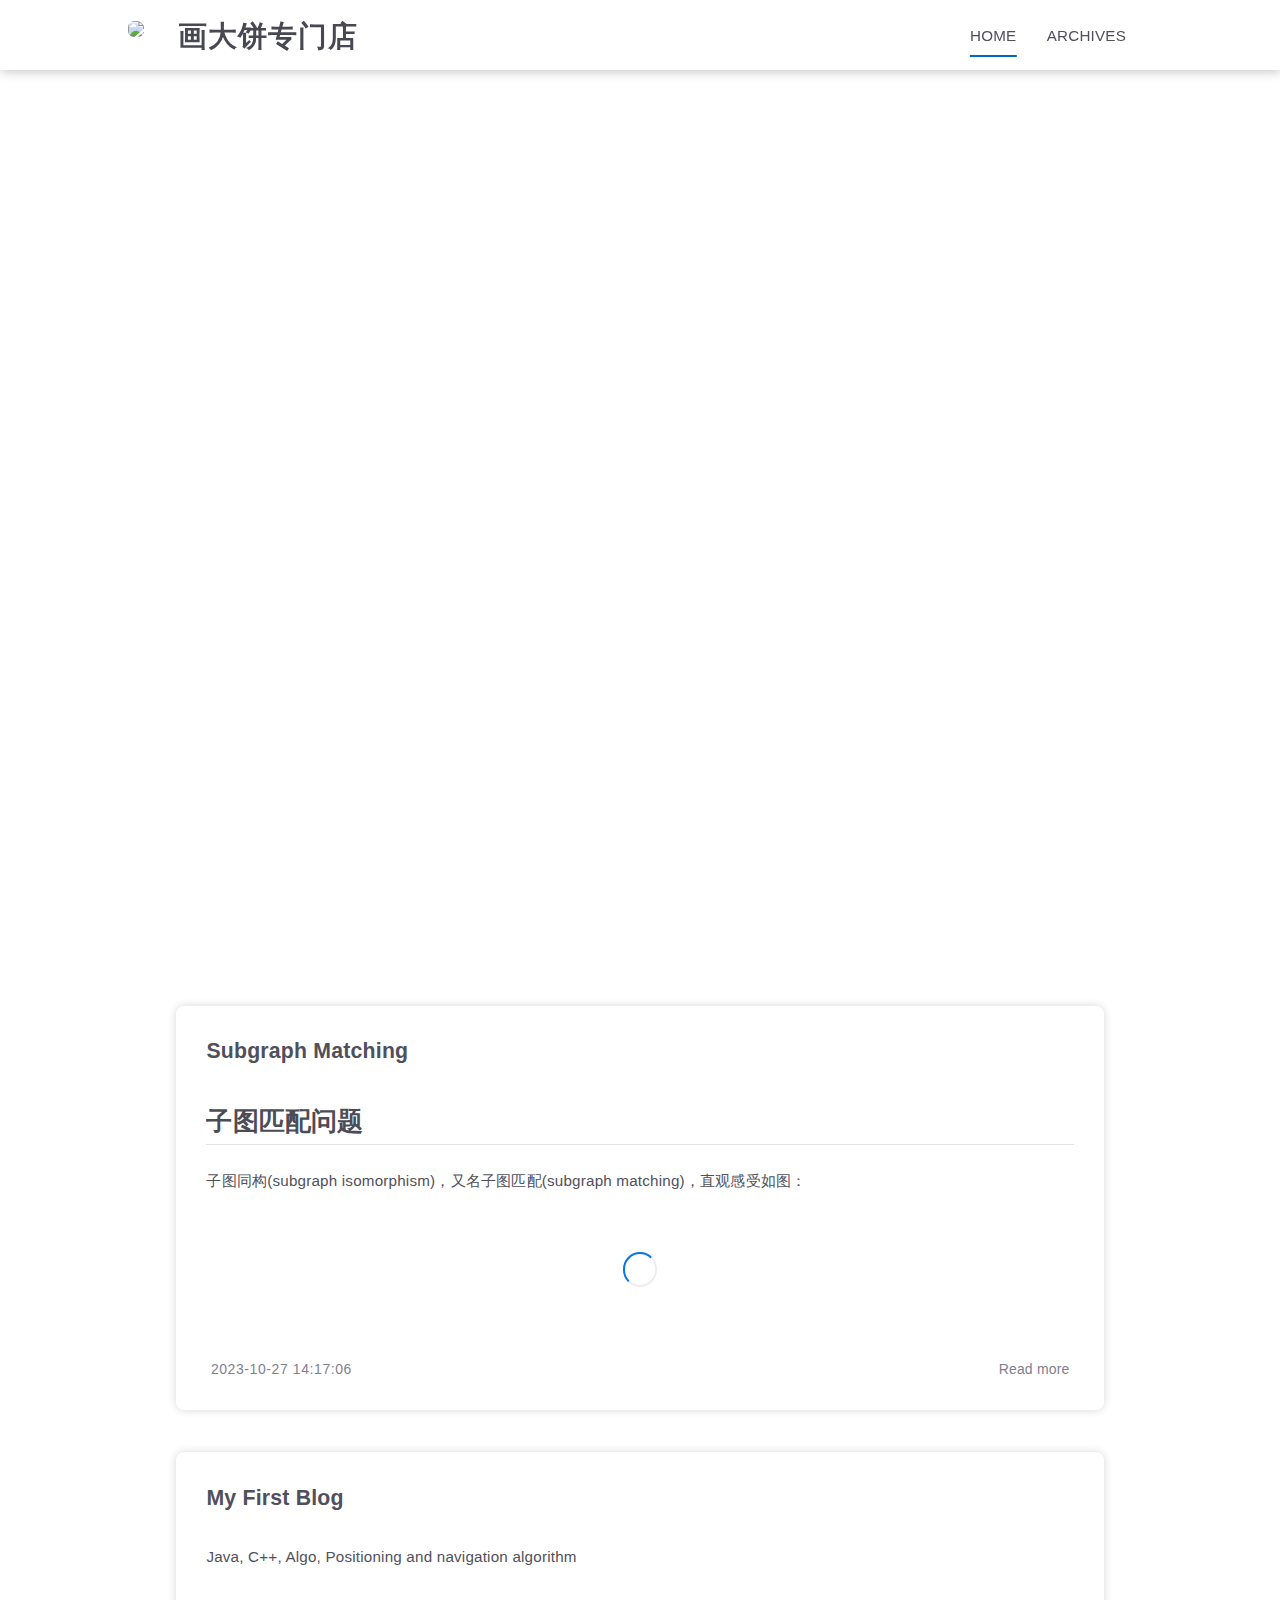
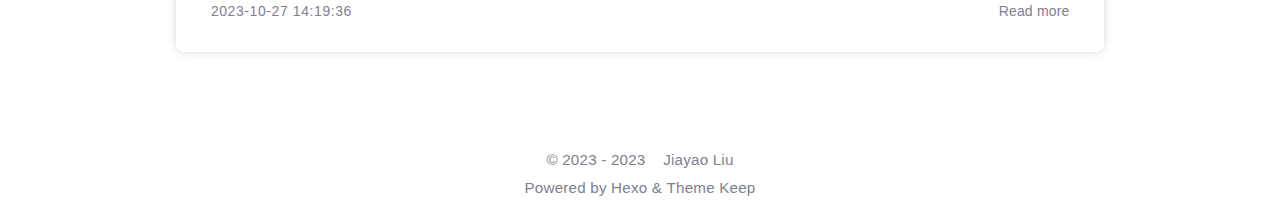
==== commit 9a617d60: "Site updated: 2023-10-27 14:19:40" ====
--- a/index.html
+++ b/index.html
@@ -5,7 +5,7 @@
     <meta name="viewport" content="width=device-width, initial-scale=1, maximum-scale=1">
     <meta name="keywords" content="Hexo Theme Keep">
     <meta name="description" content="Hexo Theme Keep">
-    <meta name="author" content="Bing Drawer">
+    <meta name="author" content="Jiayao Liu">
     
     <title>
         
@@ -17,18 +17,10 @@
     
         <link rel="shortcut icon" href="/images/logo.svg">
     
-    
-<link rel="stylesheet" href="/font/css/fontawesome.min.css">
-
-    
-<link rel="stylesheet" href="/font/css/regular.min.css">
-
-    
-<link rel="stylesheet" href="/font/css/solid.min.css">
-
-    
-<link rel="stylesheet" href="/font/css/brands.min.css">
-
+    <link rel="stylesheet" href="//cdn.jsdelivr.net/npm/hexo-theme-keep@3.8.6/source/font/css/fontawesome.min.css">
+    <link rel="stylesheet" href="//cdn.jsdelivr.net/npm/hexo-theme-keep@3.8.6/source/font/css/regular.min.css">
+    <link rel="stylesheet" href="//cdn.jsdelivr.net/npm/hexo-theme-keep@3.8.6/source/font/css/solid.min.css">
+    <link rel="stylesheet" href="//cdn.jsdelivr.net/npm/hexo-theme-keep@3.8.6/source/font/css/brands.min.css">
     
     <script class="keep-theme-configurations">
     const KEEP = window.KEEP || {}
@@ -127,14 +119,6 @@
                             </a>
                         </li>
                     
-                        <li class="menu-item">
-                            <a class=""
-                               href="/tags"
-                            >
-                                TAGS
-                            </a>
-                        </li>
-                    
                     
                         <li class="menu-item search search-popup-trigger">
                             <i class="fas fa-search"></i>
@@ -164,11 +148,6 @@
                 <li class="drawer-menu-item flex-center">
                     <a class=""
                        href="/archives">ARCHIVES</a>
-                </li>
-            
-                <li class="drawer-menu-item flex-center">
-                    <a class=""
-                       href="/tags">TAGS</a>
                 </li>
             
         </ul>
@@ -220,7 +199,7 @@
     <div class="article-meta-info border-box">
         
             <span class="meta-info-item border-box">
-                <i class="icon fas fa-history"></i>&nbsp;<span class="home-article-history" data-updated="Thu Oct 26 2023 20:54:41 GMT+0800">2023-10-26 20:54:41</span>
+                <i class="icon fas fa-history"></i>&nbsp;<span class="home-article-history" data-updated="Fri Oct 27 2023 14:17:06 GMT+0800">2023-10-27 14:17:06</span>
             </span>
         
 
@@ -253,13 +232,13 @@
                     
                     <h3 class="home-article-title border-box">
                         <a href="/2023/10/26/hello-world/">
-                            Hello World
+                            My First Blog
                         </a>
                     </h3>
 
                     <div class="home-article-content keep-markdown-body">
                         
-                            Welcome to Hexo! This is your very first post. Check documentation for more info. If you get any problems when using Hexo, yo...
+                            <p>Java, C++, Algo, Positioning and navigation algorithm</p>
                         
                     </div>
 
@@ -269,7 +248,7 @@
     <div class="article-meta-info border-box">
         
             <span class="meta-info-item border-box">
-                <i class="icon fas fa-history"></i>&nbsp;<span class="home-article-history" data-updated="Thu Oct 26 2023 15:27:53 GMT+0800">2023-10-26 15:27:53</span>
+                <i class="icon fas fa-history"></i>&nbsp;<span class="home-article-history" data-updated="Fri Oct 27 2023 14:19:36 GMT+0800">2023-10-27 14:19:36</span>
             </span>
         
 
@@ -315,7 +294,7 @@
             <div class="copyright-info info-item default">
                 &copy;&nbsp;<span>2023</span>&nbsp;-&nbsp;2023
                 
-                    &nbsp;<i class="fas fa-heart icon-animate"></i>&nbsp;&nbsp;<a href="/">Bing Drawer</a>
+                    &nbsp;<i class="fas fa-heart icon-animate"></i>&nbsp;&nbsp;<a href="/">Jiayao Liu</a>
                 
             </div>
 
@@ -442,39 +421,21 @@
 
 
 <!-- common -->
-
-<script src="/js/utils.js"></script>
-
-<script src="/js/header-shrink.js"></script>
-
-<script src="/js/back2top.js"></script>
-
-<script src="/js/dark-light-toggle.js"></script>
-
-<script src="/js/main.js"></script>
-
-<script src="/js/libs/anime.min.js"></script>
-
+<script src="//cdn.jsdelivr.net/npm/hexo-theme-keep@3.8.6/source/js/utils.js"></script><script src="//cdn.jsdelivr.net/npm/hexo-theme-keep@3.8.6/source/js/header-shrink.js"></script><script src="//cdn.jsdelivr.net/npm/hexo-theme-keep@3.8.6/source/js/back2top.js"></script><script src="//cdn.jsdelivr.net/npm/hexo-theme-keep@3.8.6/source/js/dark-light-toggle.js"></script><script src="//cdn.jsdelivr.net/npm/hexo-theme-keep@3.8.6/source/js/main.js"></script><script src="//cdn.jsdelivr.net/npm/hexo-theme-keep@3.8.6/source/js/libs/anime.min.js"></script>
 
 <!-- local-search -->
 
-    
-<script src="/js/local-search.js"></script>
-
+    <script src="//cdn.jsdelivr.net/npm/hexo-theme-keep@3.8.6/source/js/local-search.js"></script>
 
 
 <!-- code-block -->
 
-    
-<script src="/js/code-block.js"></script>
-
+    <script src="//cdn.jsdelivr.net/npm/hexo-theme-keep@3.8.6/source/js/code-block.js"></script>
 
 
 <!-- lazyload -->
 
-    
-<script src="/js/lazyload.js"></script>
-
+    <script src="//cdn.jsdelivr.net/npm/hexo-theme-keep@3.8.6/source/js/lazyload.js"></script>
 
 
 <div class="pjax">
@@ -492,9 +453,7 @@
 
 <!-- pjax -->
 
-    
-<script src="/js/libs/pjax.min.js"></script>
-
+    <script src="//cdn.jsdelivr.net/npm/hexo-theme-keep@3.8.6/source/js/libs/pjax.min.js"></script>
 <script>
     window.addEventListener('DOMContentLoaded', () => {
         window.pjax = new Pjax({
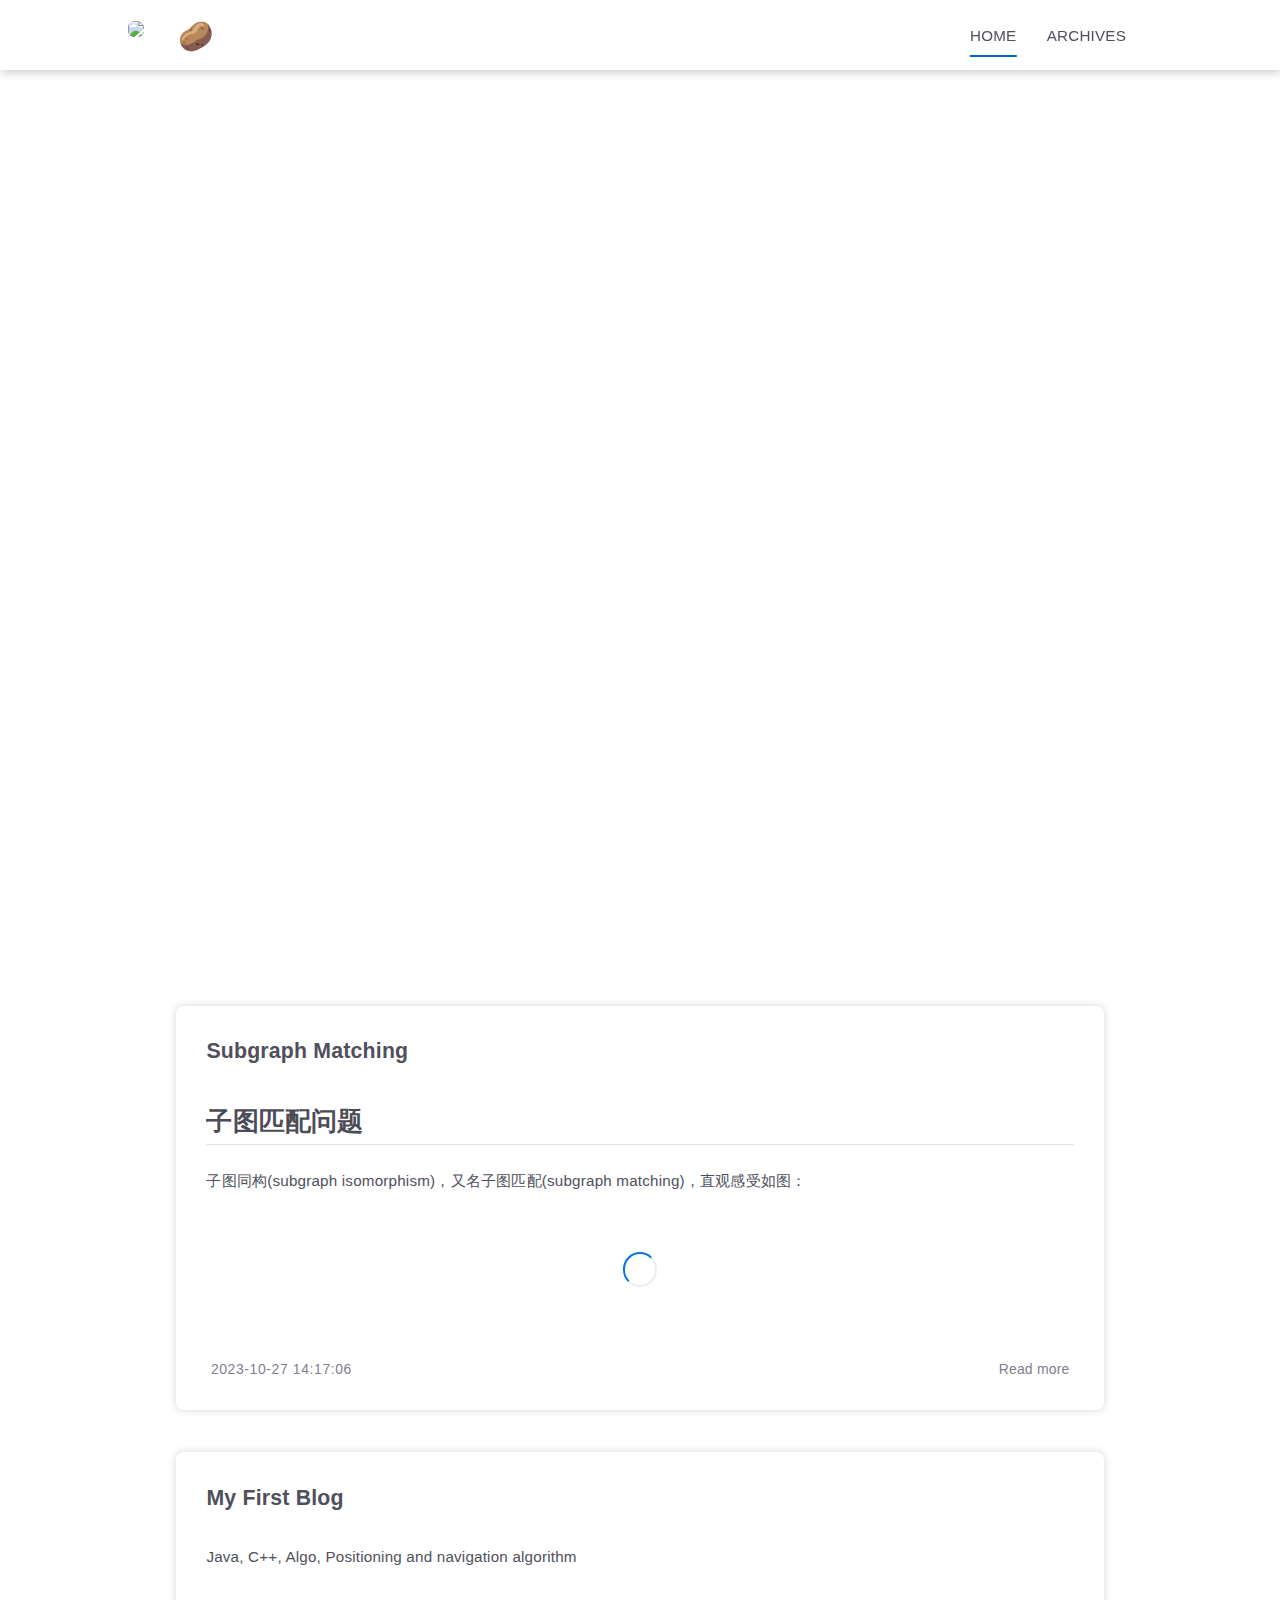
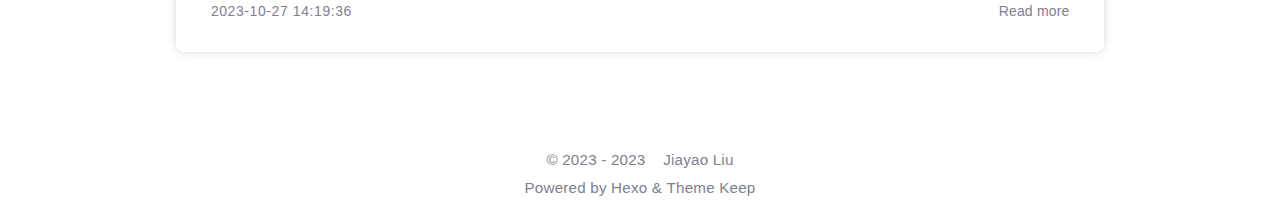
==== commit 9e4395db: "Site updated: 2023-10-27 16:14:08" ====
--- a/index.html
+++ b/index.html
@@ -9,13 +9,13 @@
     
     <title>
         
-        画大饼专门店
+        🥔
     </title>
     
 <link rel="stylesheet" href="/css/style.css">
 
     
-        <link rel="shortcut icon" href="/images/logo.svg">
+        <link rel="shortcut icon" href="https://cdn.statically.io/gh/Evelynn1014/picx-images-hosting@master/CatBW.6hs13lj297uo.webp">
     
     <link rel="stylesheet" href="//cdn.jsdelivr.net/npm/hexo-theme-keep@3.8.6/source/font/css/fontawesome.min.css">
     <link rel="stylesheet" href="//cdn.jsdelivr.net/npm/hexo-theme-keep@3.8.6/source/font/css/regular.min.css">
@@ -25,7 +25,7 @@
     <script class="keep-theme-configurations">
     const KEEP = window.KEEP || {}
     KEEP.hexo_config = {"hostname":"example.com","root":"/","language":"en","path":"search.json"}
-    KEEP.theme_config = {"toc":{"enable":true,"number":true,"expand_all":true,"init_open":false,"layout":"right"},"style":{"primary_color":"#0066cc","logo":"/images/logo.svg","favicon":"/images/logo.svg","avatar":"/images/avatar.svg","first_screen":{"enable":true,"background_img":"/images/bg.svg","description":"小舟从此逝 || 江海寄余生","hitokoto":false},"scroll":{"progress_bar":false,"percent":false}},"local_search":{"enable":true,"preload":true},"code_block":{"tools":{"enable":true,"style":"default"},"highlight_theme":"default"},"pjax":{"enable":true},"lazyload":{"enable":true},"comment":{"enable":false,"use":"valine","valine":{"appid":null,"appkey":null,"server_urls":null,"placeholder":null},"gitalk":{"github_id":null,"github_admins":null,"repository":null,"client_id":null,"client_secret":null,"proxy":null},"twikoo":{"env_id":null,"region":null,"version":"1.6.21"},"waline":{"server_url":null,"reaction":false,"version":2},"giscus":{"repo":null,"repo_id":null,"category":"Announcements","category_id":null,"reactions_enabled":false}},"post":{"author_label":{"enable":true,"auto":true,"custom_label_list":["Trainee","Engineer","Architect"]},"word_count":{"wordcount":true,"min2read":true},"datetime_format":"YYYY-MM-DD HH:mm:ss","copyright_info":true,"share":true,"reward":{"enable":false,"img_link":null,"text":null}},"website_count":{"busuanzi_count":{"enable":true,"site_uv":true,"site_pv":true,"page_pv":true}},"version":"3.8.6"}
+    KEEP.theme_config = {"toc":{"enable":true,"number":true,"expand_all":true,"init_open":false,"layout":"right"},"style":{"primary_color":"#0066cc","logo":"https://cdn.statically.io/gh/Evelynn1014/picx-images-hosting@master/CatBW.6hs13lj297uo.webp","favicon":"https://cdn.statically.io/gh/Evelynn1014/picx-images-hosting@master/CatBW.6hs13lj297uo.webp","avatar":"https://cdn.statically.io/gh/Evelynn1014/picx-images-hosting@master/catTired.7d3cf1fm2lj4.webp","first_screen":{"enable":true,"background_img":"/images/bg.svg","description":"早点睡吧 || 心理已经很变态了，身体一定要健康","hitokoto":false},"scroll":{"progress_bar":true,"percent":false}},"local_search":{"enable":true,"preload":true},"code_block":{"tools":{"enable":true,"style":"default"},"highlight_theme":"default"},"pjax":{"enable":true},"lazyload":{"enable":true},"comment":{"enable":false,"use":"valine","valine":{"appid":null,"appkey":null,"server_urls":null,"placeholder":null},"gitalk":{"github_id":null,"github_admins":null,"repository":null,"client_id":null,"client_secret":null,"proxy":null},"twikoo":{"env_id":null,"region":null,"version":"1.6.21"},"waline":{"server_url":null,"reaction":false,"version":2},"giscus":{"repo":null,"repo_id":null,"category":"Announcements","category_id":null,"reactions_enabled":false}},"post":{"author_label":{"enable":true,"auto":true,"custom_label_list":["Trainee","Engineer","Architect"]},"word_count":{"wordcount":true,"min2read":true},"datetime_format":"YYYY-MM-DD HH:mm:ss","copyright_info":true,"share":true,"reward":{"enable":false,"img_link":null,"text":null}},"website_count":{"busuanzi_count":{"enable":true,"site_uv":true,"site_pv":true,"page_pv":true}},"version":"3.8.6"}
     KEEP.language_ago = {"second":"%s seconds ago","minute":"%s minutes ago","hour":"%s hours ago","day":"%s days ago","week":"%s weeks ago","month":"%s months ago","year":"%s years ago"}
     KEEP.language_code_block = {"copy":"Copy code","copied":"Copied","fold":"Fold code block","folded":"Folded"}
     KEEP.language_copy_copyright = {"copy":"Copy copyright info","copied":"Copied","title":"Original article title","author":"Original article author","link":"Original article link"}
@@ -36,6 +36,8 @@
 <body>
 <div class="progress-bar-container">
     
+        <span class="scroll-progress-bar"></span>
+    
 
     
         <span class="pjax-progress-bar"></span>
@@ -59,11 +61,11 @@
                     
                         
                             
-                                <div class="desc-item border-box"><span class="desc">小舟从此逝</span><span class="cursor">｜</span></div>
+                                <div class="desc-item border-box"><span class="desc">早点睡吧</span><span class="cursor">｜</span></div>
                             
                         
                             
-                                <div class="desc-item border-box"><span class="desc">江海寄余生</span><span class="cursor">｜</span></div>
+                                <div class="desc-item border-box"><span class="desc">心理已经很变态了，身体一定要健康</span><span class="cursor">｜</span></div>
                             
                         
                     
@@ -91,11 +93,11 @@
         <div class="left border-box">
             
                 <a class="logo-image border-box" href="/">
-                    <img src="/images/logo.svg">
+                    <img src="https://cdn.statically.io/gh/Evelynn1014/picx-images-hosting@master/CatBW.6hs13lj297uo.webp">
                 </a>
             
             <a class="site-name border-box" href="/">
-               画大饼专门店
+               🥔
             </a>
         </div>
 
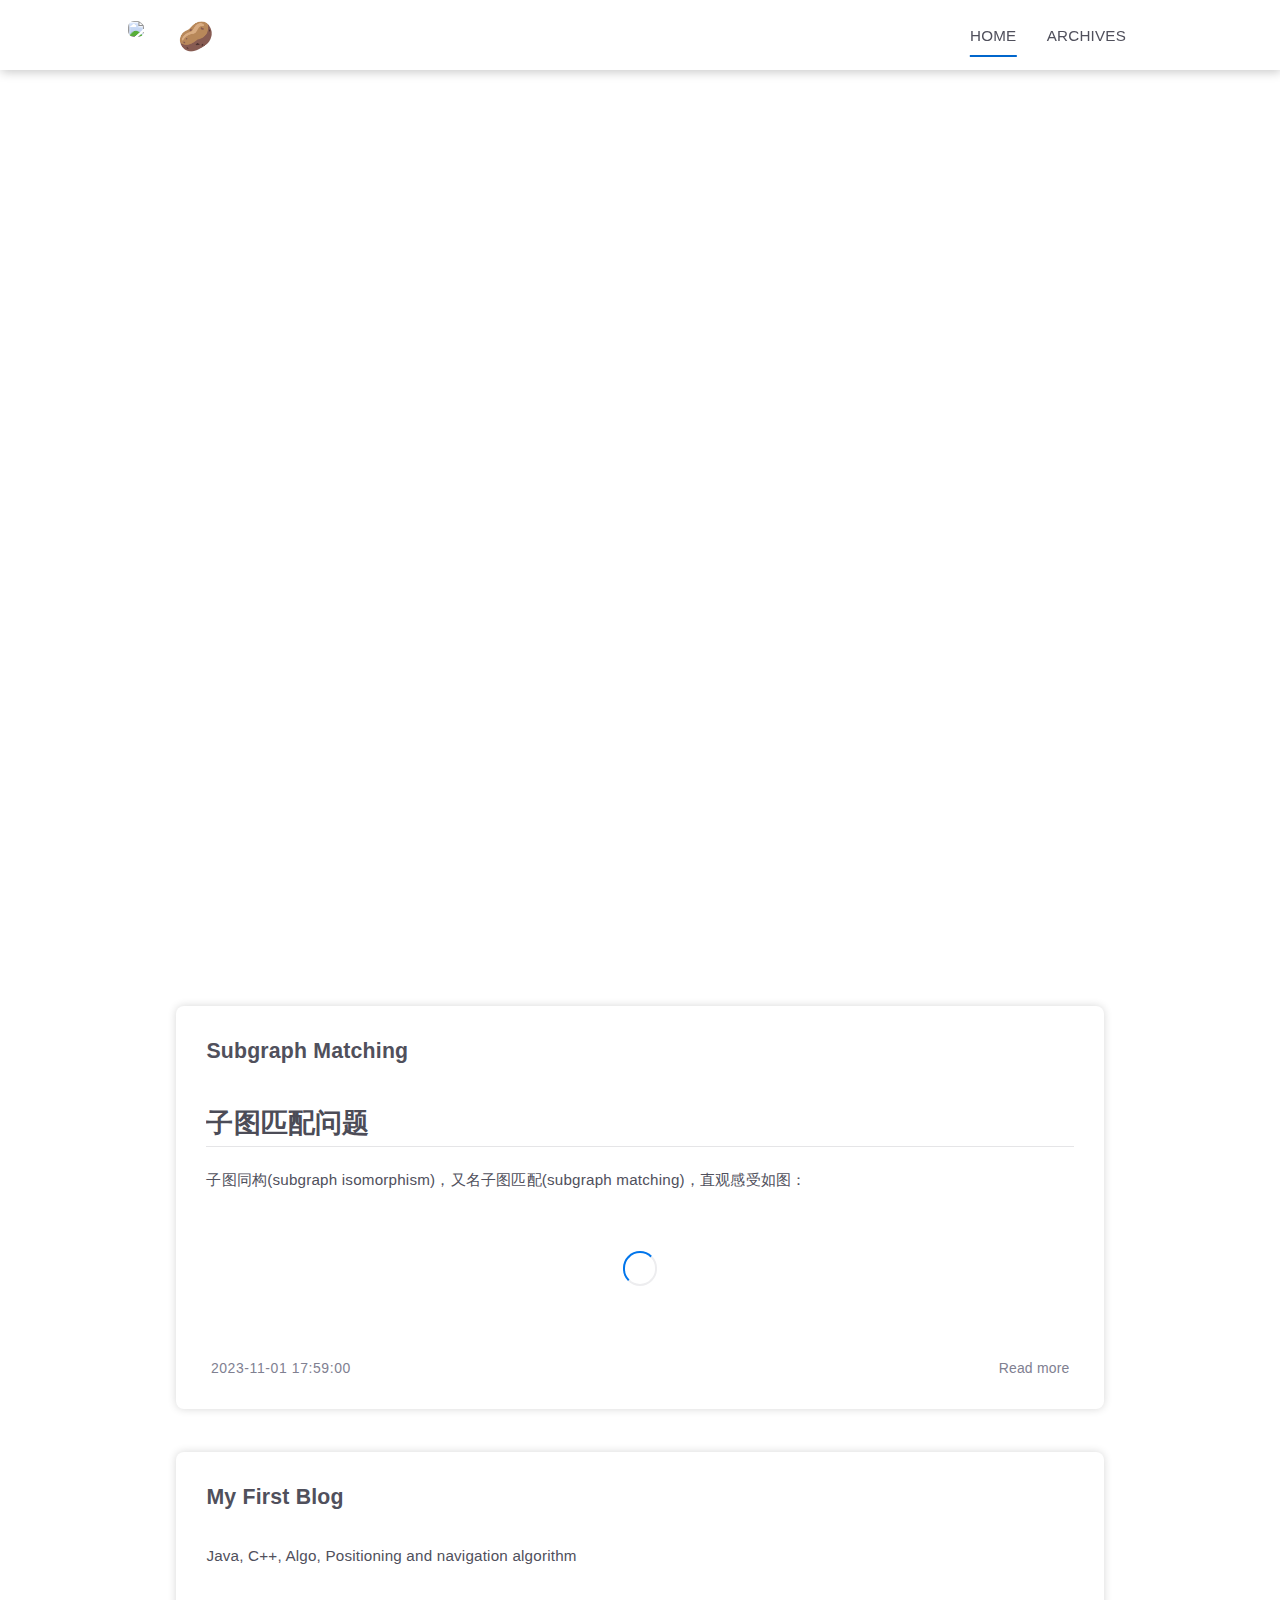
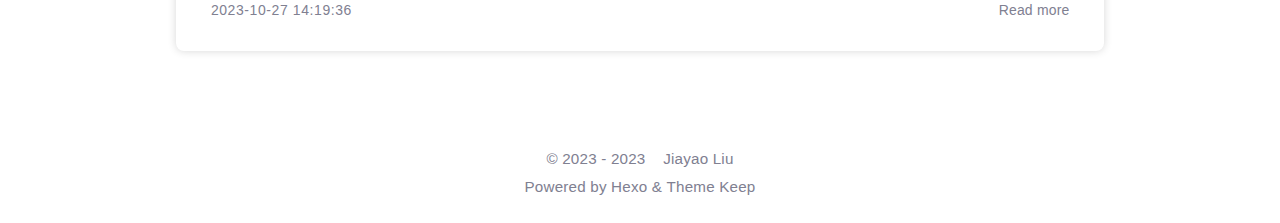
==== commit 7fbd6709: "Site updated: 2023-11-01 17:59:45" ====
--- a/index.html
+++ b/index.html
@@ -185,7 +185,7 @@
 
                     <div class="home-article-content keep-markdown-body">
                         
-                            <h2 id="子图匹配问题"><a href="#子图匹配问题" class="headerlink" title="子图匹配问题"></a>子图匹配问题</h2><p>子图同构(subgraph isomorphism)，又名子图匹配(subgraph matching)，直观感受如图：</p>
+                            <h1 id="子图匹配问题"><a href="#子图匹配问题" class="headerlink" title="子图匹配问题"></a>子图匹配问题</h1><p>子图同构(subgraph isomorphism)，又名子图匹配(subgraph matching)，直观感受如图：</p>
 <p><img  
                      lazyload
                      alt="image"
@@ -201,7 +201,7 @@
     <div class="article-meta-info border-box">
         
             <span class="meta-info-item border-box">
-                <i class="icon fas fa-history"></i>&nbsp;<span class="home-article-history" data-updated="Fri Oct 27 2023 14:17:06 GMT+0800">2023-10-27 14:17:06</span>
+                <i class="icon fas fa-history"></i>&nbsp;<span class="home-article-history" data-updated="Wed Nov 01 2023 17:59:00 GMT+0800">2023-11-01 17:59:00</span>
             </span>
         
 
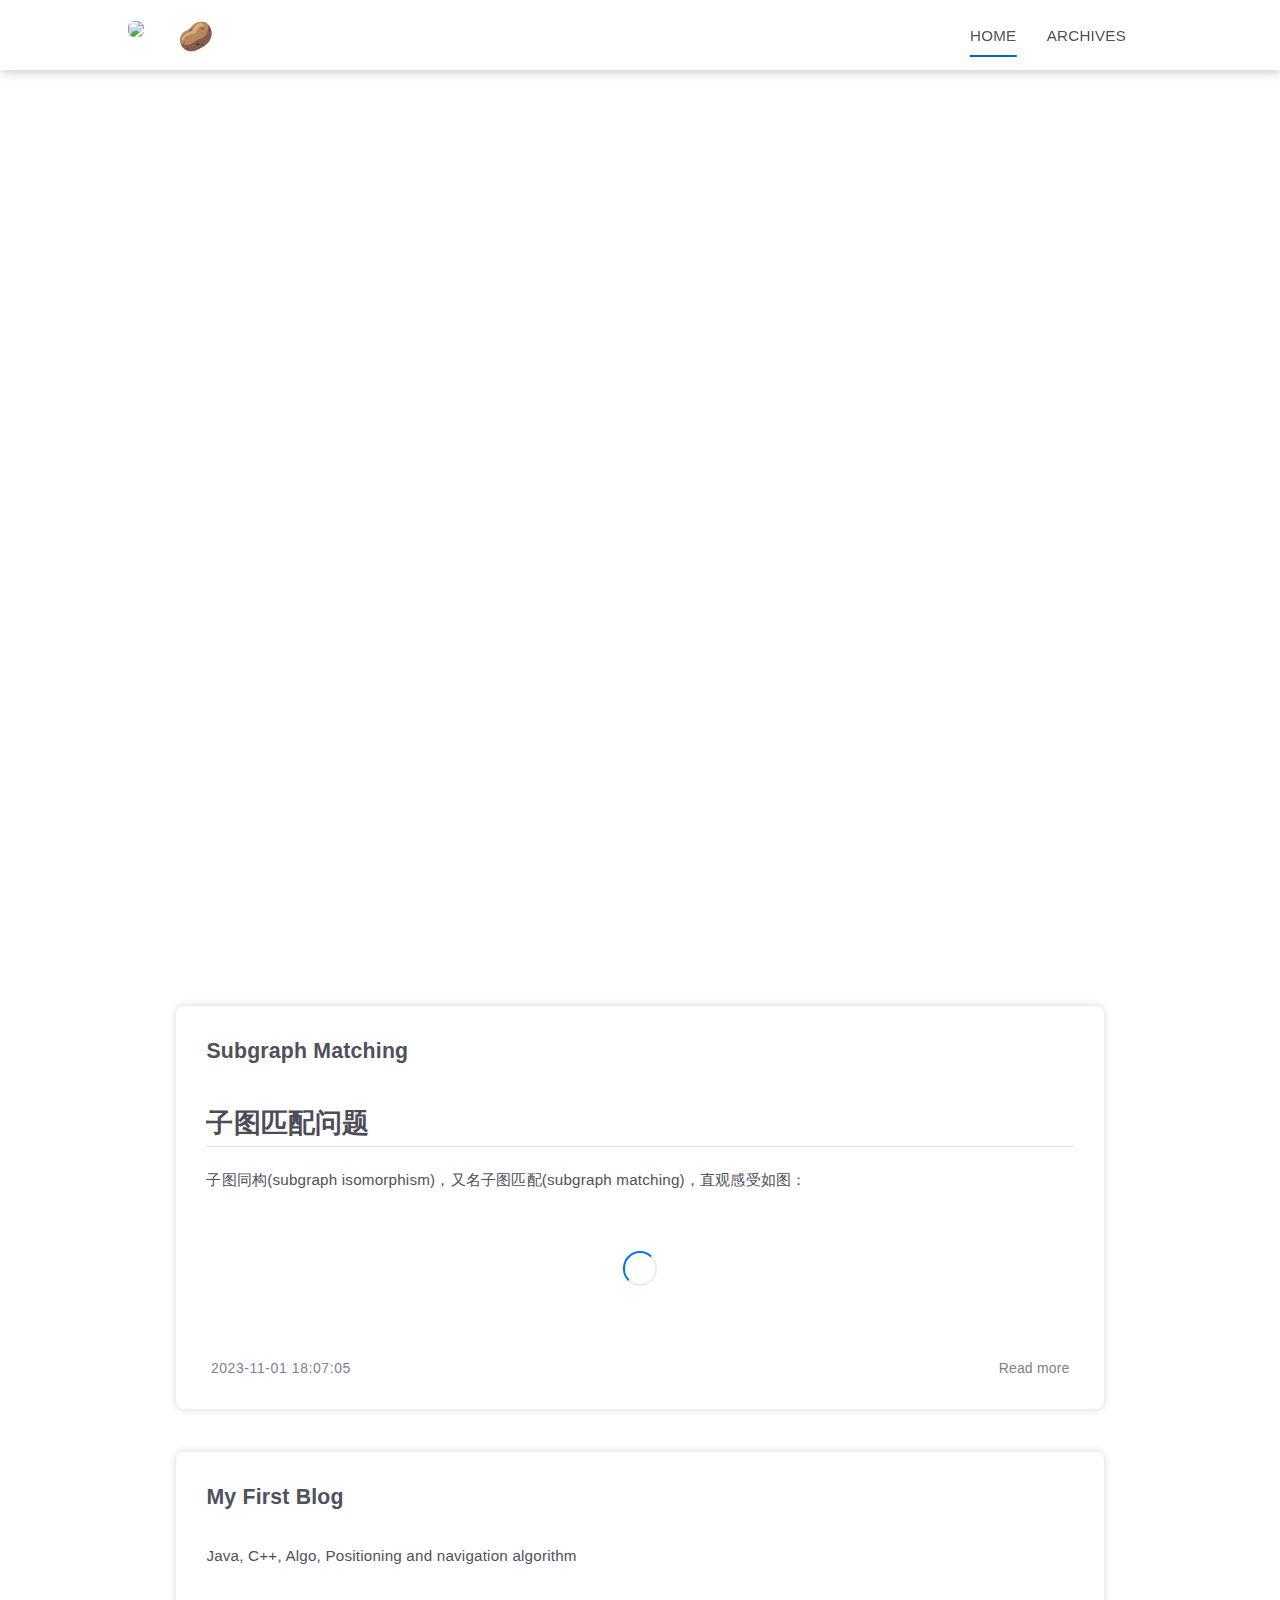
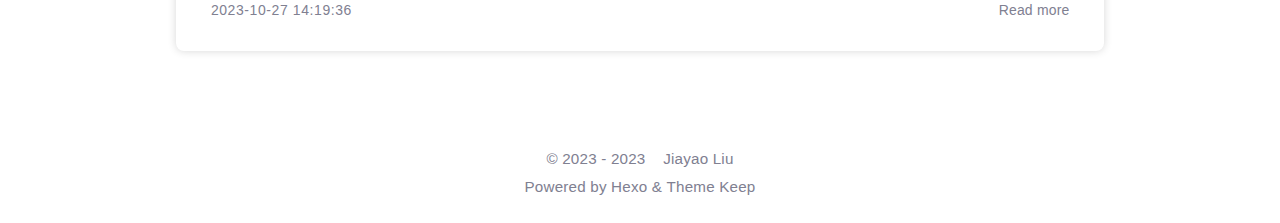
==== commit 4f62b369: "Site updated: 2023-11-01 18:07:10" ====
--- a/index.html
+++ b/index.html
@@ -201,7 +201,7 @@
     <div class="article-meta-info border-box">
         
             <span class="meta-info-item border-box">
-                <i class="icon fas fa-history"></i>&nbsp;<span class="home-article-history" data-updated="Wed Nov 01 2023 17:59:00 GMT+0800">2023-11-01 17:59:00</span>
+                <i class="icon fas fa-history"></i>&nbsp;<span class="home-article-history" data-updated="Wed Nov 01 2023 18:07:05 GMT+0800">2023-11-01 18:07:05</span>
             </span>
         
 
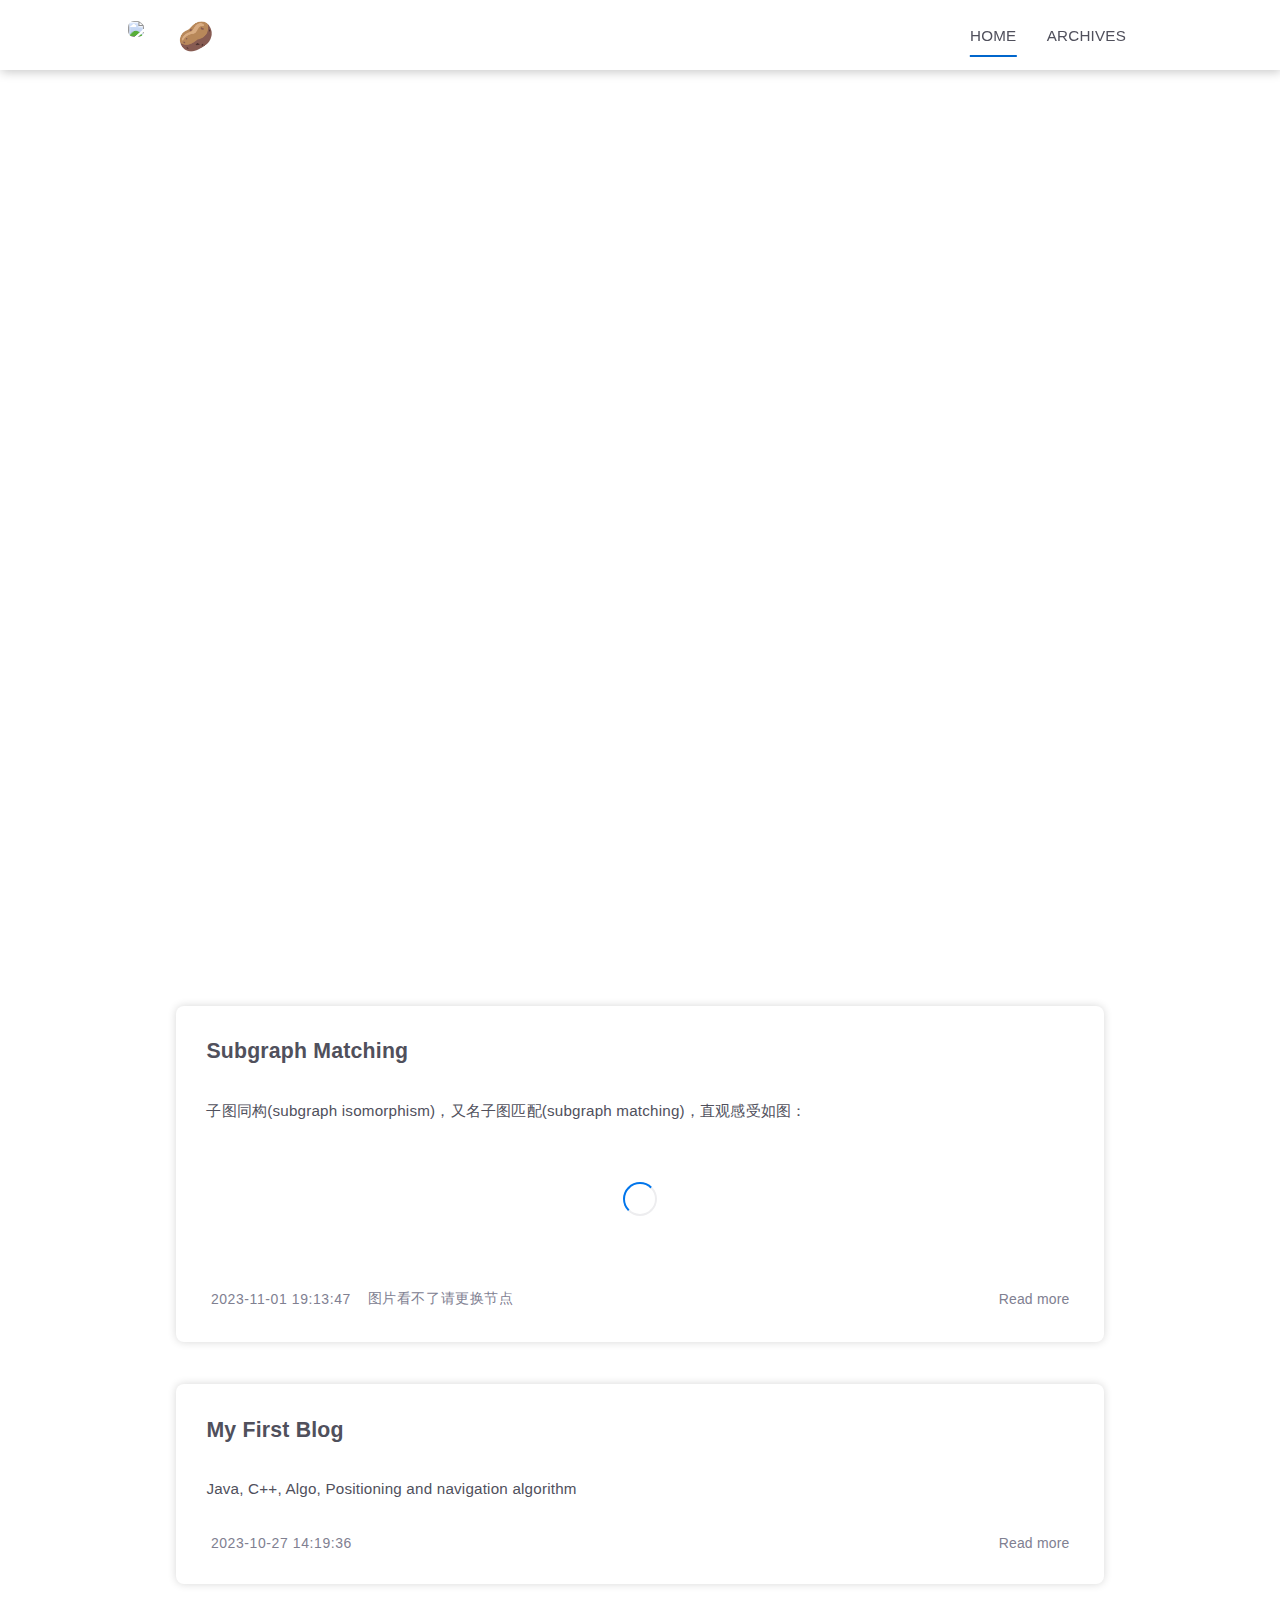
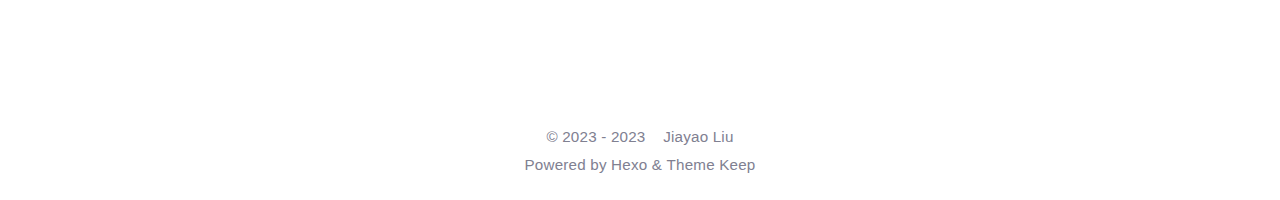
==== commit 1ce7df32: "Site updated: 2023-11-01 19:13:51" ====
--- a/index.html
+++ b/index.html
@@ -25,7 +25,7 @@
     <script class="keep-theme-configurations">
     const KEEP = window.KEEP || {}
     KEEP.hexo_config = {"hostname":"example.com","root":"/","language":"en","path":"search.json"}
-    KEEP.theme_config = {"toc":{"enable":true,"number":true,"expand_all":true,"init_open":false,"layout":"right"},"style":{"primary_color":"#0066cc","logo":"https://cdn.statically.io/gh/Evelynn1014/picx-images-hosting@master/CatBW.6hs13lj297uo.webp","favicon":"https://cdn.statically.io/gh/Evelynn1014/picx-images-hosting@master/CatBW.6hs13lj297uo.webp","avatar":"https://cdn.statically.io/gh/Evelynn1014/picx-images-hosting@master/catTired.7d3cf1fm2lj4.webp","first_screen":{"enable":true,"background_img":"/images/bg.svg","description":"早点睡吧 || 心理已经很变态了，身体一定要健康","hitokoto":false},"scroll":{"progress_bar":true,"percent":false}},"local_search":{"enable":true,"preload":true},"code_block":{"tools":{"enable":true,"style":"default"},"highlight_theme":"default"},"pjax":{"enable":true},"lazyload":{"enable":true},"comment":{"enable":false,"use":"valine","valine":{"appid":null,"appkey":null,"server_urls":null,"placeholder":null},"gitalk":{"github_id":null,"github_admins":null,"repository":null,"client_id":null,"client_secret":null,"proxy":null},"twikoo":{"env_id":null,"region":null,"version":"1.6.21"},"waline":{"server_url":null,"reaction":false,"version":2},"giscus":{"repo":null,"repo_id":null,"category":"Announcements","category_id":null,"reactions_enabled":false}},"post":{"author_label":{"enable":true,"auto":true,"custom_label_list":["Trainee","Engineer","Architect"]},"word_count":{"wordcount":true,"min2read":true},"datetime_format":"YYYY-MM-DD HH:mm:ss","copyright_info":true,"share":true,"reward":{"enable":false,"img_link":null,"text":null}},"website_count":{"busuanzi_count":{"enable":true,"site_uv":true,"site_pv":true,"page_pv":true}},"version":"3.8.6"}
+    KEEP.theme_config = {"toc":{"enable":true,"number":true,"expand_all":true,"init_open":true,"layout":"right"},"style":{"primary_color":"#0066cc","logo":"https://cdn.statically.io/gh/Evelynn1014/picx-images-hosting@master/CatBW.6hs13lj297uo.webp","favicon":"https://cdn.statically.io/gh/Evelynn1014/picx-images-hosting@master/CatBW.6hs13lj297uo.webp","avatar":"https://cdn.statically.io/gh/Evelynn1014/picx-images-hosting@master/catTired.7d3cf1fm2lj4.webp","first_screen":{"enable":true,"background_img":"/images/bg.svg","description":"早点睡吧 || 心理已经很变态了，身体一定要健康","hitokoto":false},"scroll":{"progress_bar":true,"percent":false}},"local_search":{"enable":true,"preload":true},"code_block":{"tools":{"enable":true,"style":"default"},"highlight_theme":"default"},"pjax":{"enable":true},"lazyload":{"enable":true},"comment":{"enable":true,"use":"valine","valine":{"appid":null,"appkey":null,"server_urls":null,"placeholder":null},"gitalk":{"github_id":null,"github_admins":null,"repository":null,"client_id":null,"client_secret":null,"proxy":null},"twikoo":{"env_id":null,"region":null,"version":"1.6.21"},"waline":{"server_url":null,"reaction":false,"version":2},"giscus":{"repo":null,"repo_id":null,"category":"Announcements","category_id":null,"reactions_enabled":false}},"post":{"author_label":{"enable":true,"auto":true,"custom_label_list":["Trainee","Engineer","Architect"]},"word_count":{"wordcount":true,"min2read":true},"datetime_format":"YYYY-MM-DD HH:mm:ss","copyright_info":true,"share":true,"reward":{"enable":false,"img_link":null,"text":null}},"website_count":{"busuanzi_count":{"enable":true,"site_uv":true,"site_pv":true,"page_pv":true}},"version":"3.8.6"}
     KEEP.language_ago = {"second":"%s seconds ago","minute":"%s minutes ago","hour":"%s hours ago","day":"%s days ago","week":"%s weeks ago","month":"%s months ago","year":"%s years ago"}
     KEEP.language_code_block = {"copy":"Copy code","copied":"Copied","fold":"Fold code block","folded":"Folded"}
     KEEP.language_copy_copyright = {"copy":"Copy copyright info","copied":"Copied","title":"Original article title","author":"Original article author","link":"Original article link"}
@@ -185,8 +185,7 @@
 
                     <div class="home-article-content keep-markdown-body">
                         
-                            <h1 id="子图匹配问题"><a href="#子图匹配问题" class="headerlink" title="子图匹配问题"></a>子图匹配问题</h1><p>子图同构(subgraph isomorphism)，又名子图匹配(subgraph matching)，直观感受如图：</p>
-<p><img  
+                            <p>子图同构(subgraph isomorphism)，又名子图匹配(subgraph matching)，直观感受如图：<br><img  
                      lazyload
                      alt="image"
                      data-src="https://cdn.statically.io/gh/Evelynn1014/picx-images-hosting@master/isSubgraph.723f5uez4680.webp"
@@ -201,7 +200,7 @@
     <div class="article-meta-info border-box">
         
             <span class="meta-info-item border-box">
-                <i class="icon fas fa-history"></i>&nbsp;<span class="home-article-history" data-updated="Wed Nov 01 2023 18:07:05 GMT+0800">2023-11-01 18:07:05</span>
+                <i class="icon fas fa-history"></i>&nbsp;<span class="home-article-history" data-updated="Wed Nov 01 2023 19:13:47 GMT+0800">2023-11-01 19:13:47</span>
             </span>
         
 
@@ -210,6 +209,16 @@
 
         
 
+        
+            <span class="article-tag meta-info-item border-box">
+                <i class="icon fas fa-tags"></i>&nbsp;
+                <ul class="article-tag-ul">
+                    
+                            <li class="tag-item"><span class="tag-separator"><i class="icon fas fa-hashtag"></i></span><a href="/tags/%E5%9B%BE%E7%89%87%E7%9C%8B%E4%B8%8D%E4%BA%86%E8%AF%B7%E6%9B%B4%E6%8D%A2%E8%8A%82%E7%82%B9/">图片看不了请更换节点</a></li>
+                        
+                    
+                </ul>
+            </span>
         
 
         
